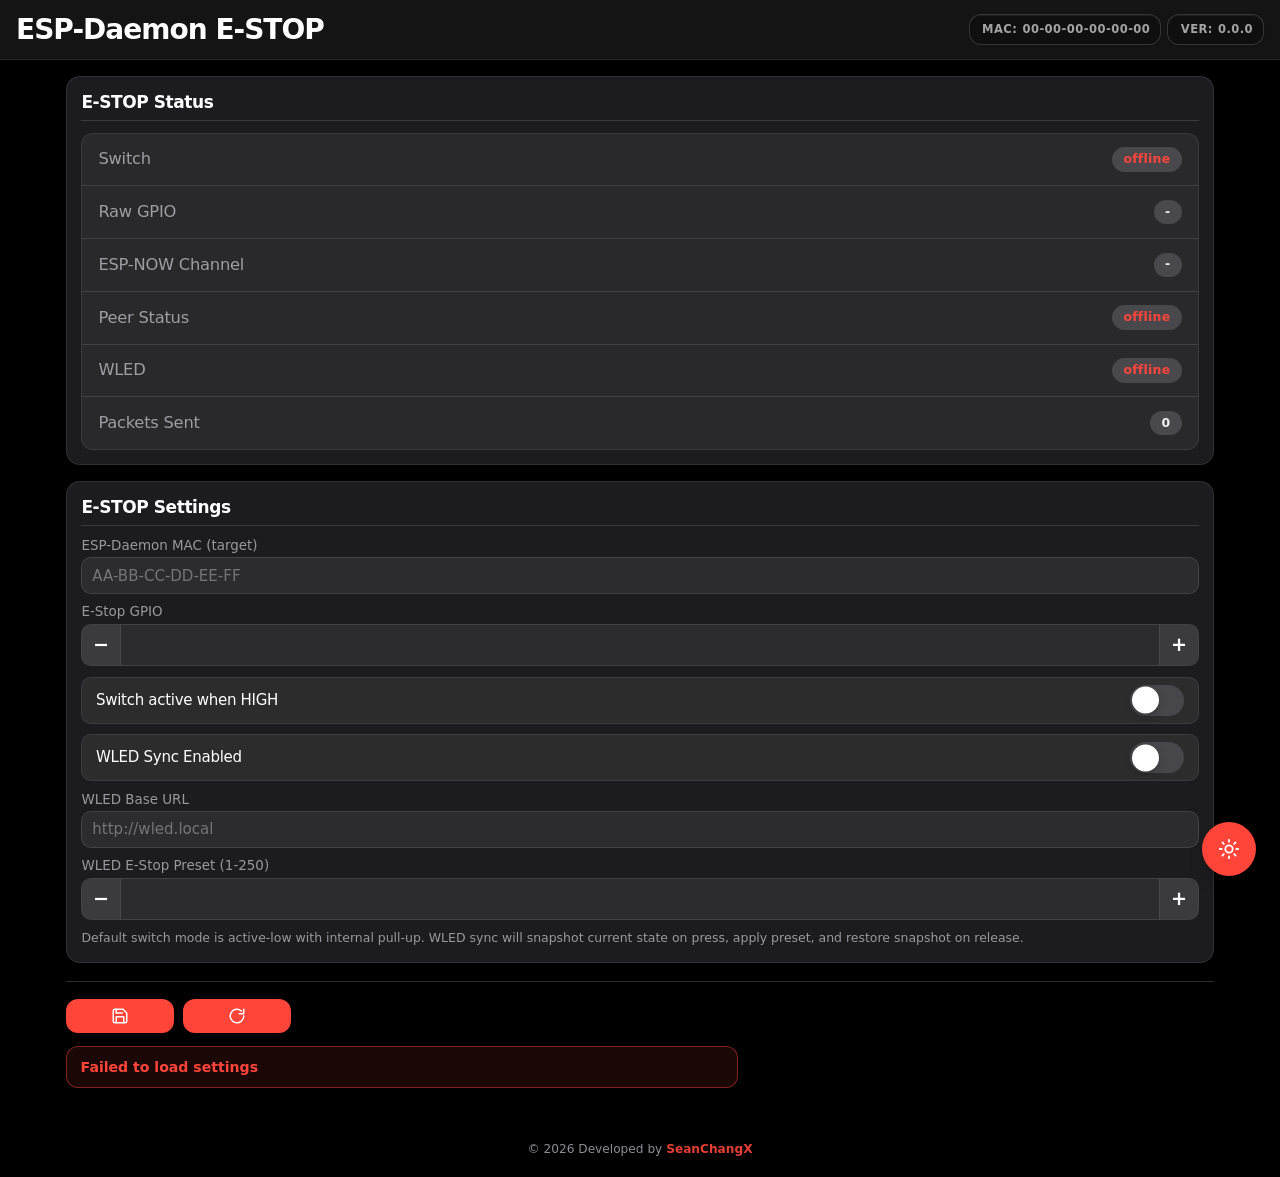
==== esp_firmware/data/estop.html @ caea2356 "Implement WLED synchronization features for E-Stop functionality" ====
<!DOCTYPE html>
<html class="dark-mode" lang="zh-Hant">
  <head>
    <meta charset="UTF-8">
    <meta name="viewport" content="width=device-width, initial-scale=1, viewport-fit=cover">
    <title>ESP-Daemon E-STOP</title>
    <link rel="icon" type="image/png" href="favicon.png">
    <link rel="stylesheet" type="text/css" href="style.css">
  </head>
  <body>
    <div class="topnav">
      <h1>ESP-Daemon E-STOP</h1>
      <div class="topnav-meta" aria-label="Device">
        <div class="topnav-meta__chip">
          <span class="topnav-meta__label">MAC:</span>
          <span id="deviceMac" class="topnav-meta__value">00-00-00-00-00-00</span>
        </div>
        <div class="topnav-meta__chip">
          <span class="topnav-meta__label">VER:</span>
          <span id="deviceVersion" class="topnav-meta__value">0.0.0</span>
        </div>
      </div>
    </div>

    <div class="settings-wrap">
      <div class="settings-grid">
        <div class="settings-col">
          <div class="settings-card">
            <h3>E-STOP Status</h3>
            <div class="status-items-container">
              <div class="status-item status-item--split">
                <span class="status-item__label">Switch</span>
                <span class="status-pill" id="switchState">unknown</span>
              </div>
              <div class="status-item status-item--split">
                <span class="status-item__label">Raw GPIO</span>
                <span class="status-pill" id="switchRaw">-</span>
              </div>
              <div class="status-item status-item--split">
                <span class="status-item__label">ESP-NOW Channel</span>
                <span class="status-pill" id="espNowChannelRuntime">-</span>
              </div>
              <div class="status-item status-item--split">
                <span class="status-item__label">Peer Status</span>
                <span class="status-pill" id="peerStatus">not configured</span>
              </div>
              <div class="status-item status-item--split">
                <span class="status-item__label">WLED</span>
                <span class="status-pill" id="wledStatus">disabled</span>
              </div>
              <div class="status-item status-item--split">
                <span class="status-item__label">Packets Sent</span>
                <span class="status-pill" id="packetCount">0</span>
              </div>
            </div>
          </div>

          <div class="settings-card">
            <h3>E-STOP Settings</h3>
            <div class="field">
              <label for="estopTargetMac">ESP-Daemon MAC (target)</label>
              <input id="estopTargetMac" type="text" inputmode="text" autocomplete="off" placeholder="AA-BB-CC-DD-EE-FF" maxlength="17" spellcheck="false">
            </div>
            <div class="field">
              <label for="estopSwitchPin">E-Stop GPIO</label>
              <input id="estopSwitchPin" type="number" min="0" max="48">
            </div>
            <div class="settings-toggle-stack settings-toggle-stack--compact">
              <div class="settings-switch-row">
                <label class="settings-switch-label" for="estopSwitchActiveHigh">Switch active when HIGH</label>
                <label class="switch-control">
                  <input id="estopSwitchActiveHigh" type="checkbox">
                  <span class="switch-slider"></span>
                </label>
              </div>
              <div class="settings-switch-row">
                <label class="settings-switch-label" for="estopWledEnabled">WLED Sync Enabled</label>
                <label class="switch-control">
                  <input id="estopWledEnabled" type="checkbox">
                  <span class="switch-slider"></span>
                </label>
              </div>
            </div>
            <div class="field">
              <label for="estopWledBaseUrl">WLED Base URL</label>
              <input id="estopWledBaseUrl" type="text" autocomplete="off" placeholder="http://wled.local" maxlength="192" spellcheck="false">
            </div>
            <div class="field">
              <label for="estopWledPreset">WLED E-Stop Preset (1-250)</label>
              <input id="estopWledPreset" type="number" min="1" max="250">
            </div>
            <div class="hint">Default switch mode is active-low with internal pull-up. WLED sync will snapshot current state on press, apply preset, and restore snapshot on release.</div>
          </div>
        </div>
      </div>

      <div class="actions">
        <div class="actions__buttons" role="toolbar" aria-label="E-stop actions">
          <button type="button" class="btn actions__btn actions__btn--narrow" id="saveBtn" title="Save settings" aria-label="Save settings">
            <span class="btn-action-icon" aria-hidden="true">
              <svg viewBox="0 0 24 24" width="18" height="18" fill="none" stroke="currentColor" stroke-width="2" stroke-linecap="round" stroke-linejoin="round">
                <path d="M19 21H5a2 2 0 0 1-2-2V5a2 2 0 0 1 2-2h11l5 5v11a2 2 0 0 1-2 2z"></path>
                <path d="M17 21V13H7v8"></path>
                <path d="M7 3v5h8"></path>
              </svg>
            </span>
          </button>
          <button type="button" class="btn actions__btn actions__btn--narrow" id="reloadBtn" title="Reload status and settings" aria-label="Reload status and settings">
            <span class="btn-action-icon" aria-hidden="true">
              <svg viewBox="0 0 24 24" width="18" height="18" fill="none" stroke="currentColor" stroke-width="2" stroke-linecap="round" stroke-linejoin="round">
                <path d="M21 12a9 9 0 1 1-3-6.7"></path>
                <path d="M21 3v6h-6"></path>
              </svg>
            </span>
          </button>
        </div>
        <div id="saveStatus" class="actions__status" role="status" aria-live="polite"></div>
      </div>
    </div>

    <div class="footer">
      © 2026 Developed by <a href="https://github.com/SeanChangX" target="_blank">SeanChangX</a>
    </div>

    <div class="speed-dial" aria-label="Theme toggle">
      <button type="button" id="modeToggle" class="modern-floating-btn" aria-label="Switch to light mode">
        <div class="btn-icon">
          <span class="theme-icon theme-icon-sun" aria-hidden="true">
            <svg viewBox="0 0 24 24" width="22" height="22" stroke="currentColor" stroke-width="2" fill="none" stroke-linecap="round" stroke-linejoin="round">
              <circle cx="12" cy="12" r="4"></circle>
              <path d="M12 2v2M12 20v2M4.93 4.93l1.41 1.41M17.66 17.66l1.41 1.41M2 12h2M20 12h2M4.93 19.07l1.41-1.41M17.66 6.34l1.41-1.41"></path>
            </svg>
          </span>
          <span class="theme-icon theme-icon-moon" aria-hidden="true">
            <svg viewBox="0 0 24 24" width="22" height="22" stroke="currentColor" stroke-width="2" fill="none" stroke-linecap="round" stroke-linejoin="round">
              <path d="M21 12.79A9 9 0 1 1 11.21 3c0.25 0 0.5 0.01 0.74 0.03A7 7 0 0 0 21 12.79z"></path>
            </svg>
          </span>
        </div>
      </button>
    </div>

    <script src="estop.js"></script>
  </body>
</html>
---- esp_firmware/data/style.css ----
/* Theme variables */
:root {
  /* Approx. sticky header height for main column min-height (excludes dynamic safe area) */
  --topnav-offset: 4.35rem;
  --font-sf: -apple-system, BlinkMacSystemFont, 'SF Pro Text', 'SF Pro Display', system-ui, 'Segoe UI', sans-serif;
  --apple-separator: rgba(84, 84, 88, 0.55);
  --apple-blue: #0a84ff;
  --primary-color: #ff453a;
  --secondary-color: #212121;
  --text-color: #ffffff;
  --background-color: #000000;
  --card-background: #1c1c1e;
  --card-shadow: 0 4px 24px rgba(0, 0, 0, 0.55);
  --card-title-color: #ffffff;
  --muted-text-color: rgba(235, 235, 245, 0.6);
  --border-color: rgba(255, 255, 255, 0.09);
  --hover-overlay: rgba(255, 255, 255, 0.06);
  --status-item-bg: transparent;
  --input-background: #2c2c2e;
  /* iOS-style nav blur */
  --nav-bg: rgba(28, 28, 30, 0.72);
  --nav-border: rgba(255, 255, 255, 0.08);
  --nav-button-bg: rgba(255, 255, 255, 0.12);
  --nav-button-bg-hover: rgba(255, 255, 255, 0.18);
  --nav-button-bg-active: rgba(255, 255, 255, 0.1);
  --nav-button-text: #f5f5f5;
  --radius-control: 12px;
  /* Device info chip in top banner */
  --topnav-meta-bg: rgba(0, 0, 0, 0.22);
  --topnav-meta-border: rgba(255, 255, 255, 0.16);
  --topnav-meta-label: rgba(255, 255, 255, 0.62);
}

.light-mode .topnav h1 {
  color: #000000;
}

.light-mode {
  --primary-color: #ff3b30;
  --secondary-color: #212121;
  --text-color: #000000;
  --background-color: #f2f2f7;
  --card-background: #ffffff;
  --card-shadow: 0 2px 12px rgba(0, 0, 0, 0.08);
  --card-title-color: #000000;
  --muted-text-color: rgba(60, 60, 67, 0.6);
  --apple-separator: rgba(60, 60, 67, 0.29);
  --border-color: rgba(0, 0, 0, 0.06);
  --hover-overlay: rgba(0, 0, 0, 0.04);
  --status-item-bg: transparent;
  --input-background: #ffffff;
  --nav-bg: rgba(249, 249, 249, 0.82);
  --nav-border: rgba(0, 0, 0, 0.1);
  --nav-button-bg: rgba(0, 0, 0, 0.05);
  --nav-button-bg-hover: rgba(0, 0, 0, 0.08);
  --nav-button-bg-active: rgba(0, 0, 0, 0.04);
  --nav-button-text: #1d1d1f;
  --topnav-meta-bg: rgba(255, 255, 255, 0.65);
  --topnav-meta-border: rgba(0, 0, 0, 0.14);
  --topnav-meta-label: rgba(0, 0, 0, 0.52);
}

/* Base styles */
html {
  font-family: var(--font-sf);
  font-size: 16px;
  -webkit-font-smoothing: antialiased;
  -moz-osx-font-smoothing: grayscale;
}

*,
*::before,
*::after {
  box-sizing: border-box;
}

body {
  margin: 0;
  background-color: var(--background-color);
  color: var(--text-color);
  transition: background-color 0.25s ease, color 0.25s ease;
  min-height: 100vh;
}

h1,
h2,
h3,
p {
  margin: 0;
}

/* Focus styles for keyboard users (iOS system blue) */
button:focus-visible,
input:focus-visible,
textarea:focus-visible {
  outline: 2px solid var(--apple-blue);
  outline-offset: 2px;
}

/* Responsive typography */
@media screen and (min-width: 1600px) {
  html { font-size: 18px; }
}

@media screen and (min-width: 2000px) {
  html { font-size: 20px; }
}

@media screen and (min-width: 2560px) {
  html { font-size: 22px; }
}

/* Shared layout wrappers */
.page-shell {
  width: min(1380px, 100%);
  margin: 0 auto;
}

/* Navigation (Apple-like frosted bar) */
.topnav {
  position: sticky;
  top: 0;
  z-index: 50;
  background-color: var(--nav-bg);
  -webkit-backdrop-filter: saturate(180%) blur(20px);
  backdrop-filter: saturate(180%) blur(20px);
  display: flex;
  justify-content: space-between;
  align-items: center;
  padding: 0.8rem 1.15rem;
  padding-top: calc(0.8rem + env(safe-area-inset-top, 0px));
  padding-left: max(1rem, env(safe-area-inset-left, 0px));
  padding-right: max(1rem, env(safe-area-inset-right, 0px));
  padding-bottom: 0.8rem;
  border-bottom: 1px solid var(--nav-border);
  box-shadow: none;
  /* Material / iOS-style app bar: comfortable touch band; safe area for notched phones */
  min-height: calc(3.75rem + env(safe-area-inset-top, 0px));
}

.topnav h1 {
  font-family: var(--font-sf);
  font-size: clamp(1.25rem, 0.6rem + 3.2vw, 1.75rem);
  line-height: 1.2;
  color: #ffffff;
  letter-spacing: -0.035em;
  font-weight: 700;
  text-align: left;
  flex: 1;
  min-width: 0;
  /* Avoid ugly mid-word breaks; wide display fonts need room on narrow viewports */
  word-break: normal;
  overflow-wrap: normal;
  hyphens: manual;
}

.topnav-meta {
  flex-shrink: 0;
  margin-left: 0.65rem;
  display: flex;
  flex-direction: row;
  flex-wrap: wrap;
  align-items: stretch;
  gap: 0.38rem;
  font-size: 0.72rem;
  line-height: 1.3;
  text-align: left;
  width: fit-content;
  max-width: min(22rem, 92vw);
  min-width: 0;
  padding: 0;
  border: none;
  background: transparent;
  box-shadow: none;
}

.topnav-meta__chip {
  display: flex;
  align-items: baseline;
  justify-content: flex-start;
  gap: 0.32rem;
  flex: 0 1 auto;
  min-width: 0;
  max-width: 100%;
  white-space: nowrap;
  overflow: hidden;
  text-overflow: ellipsis;
  padding: 0.42rem 0.62rem 0.42rem 0.78rem;
  border: 1px solid var(--topnav-meta-border);
  border-radius: var(--radius-control);
  background: var(--topnav-meta-bg);
  box-shadow:
    inset 0 1px 0 rgba(255, 255, 255, 0.06),
    0 1px 2px rgba(0, 0, 0, 0.12);
}

.light-mode .topnav-meta__chip {
  box-shadow:
    inset 0 1px 0 rgba(255, 255, 255, 0.75),
    0 1px 2px rgba(0, 0, 0, 0.06);
}

.topnav-meta__label {
  font-weight: 600;
  font-size: 0.72rem;
  letter-spacing: 0.04em;
  text-transform: uppercase;
  color: var(--topnav-meta-label);
  flex: 0 0 auto;
  width: auto;
  min-width: 0;
  text-align: left;
}

.topnav-meta__value {
  font-family: inherit;
  font-weight: 600;
  font-size: 0.72rem;
  letter-spacing: 0.04em;
  color: var(--topnav-meta-label);
  flex: 0 1 auto;
  min-width: 0;
  text-align: left;
  overflow: hidden;
  text-overflow: ellipsis;
}

.topnav-actions {
  display: flex;
  align-items: center;
  gap: 0.5rem;
}

/* Toolbar-style controls (squircle, not pill) */
.mode-toggle,
.btn {
  background-color: var(--primary-color);
  color: #ffffff;
  border: none;
  border-radius: var(--radius-control);
  padding: 0.5rem 0.85rem;
  font-weight: 600;
  cursor: pointer;
  transition: background-color 0.15s ease, opacity 0.15s ease, transform 0.12s ease;
  font-size: 0.88rem;
  letter-spacing: -0.01em;
  -webkit-font-smoothing: antialiased;
}

/* Settings / form primary actions */
.btn:hover {
  filter: brightness(1.06);
}

.btn:active {
  transform: scale(0.98);
  filter: brightness(0.96);
}

/* Top bar: neutral frosted chips (Apple toolbar) */
.topnav-actions .mode-toggle {
  background-color: var(--nav-button-bg);
  color: var(--nav-button-text);
  padding: 0.38rem 0.72rem;
  font-size: 0.78rem;
  font-weight: 600;
  letter-spacing: 0.02em;
}

.topnav-actions .mode-toggle:hover {
  background-color: var(--nav-button-bg-hover);
}

.topnav-actions .mode-toggle:active {
  background-color: var(--nav-button-bg-active);
  transform: scale(0.97);
}

.mode-toggle.ghost {
  background-color: var(--nav-button-bg);
  border: none;
  color: var(--nav-button-text);
}

.mode-toggle.ghost:hover {
  background-color: var(--nav-button-bg-hover);
}

.mode-toggle.ghost:active {
  background-color: var(--nav-button-bg-active);
}

.icon-toggle {
  width: 2rem;
  height: 2rem;
  border-radius: var(--radius-control);
  padding: 0;
  display: inline-flex;
  align-items: center;
  justify-content: center;
}

.theme-icon {
  display: inline-flex;
  align-items: center;
  justify-content: center;
  color: var(--nav-button-text);
}

.modern-floating-btn .theme-icon {
  color: #ffffff;
}

.theme-icon-moon {
  display: none;
}

.light-mode .theme-icon-sun {
  display: none;
}

.light-mode .theme-icon-moon {
  display: inline-flex;
}

/* Main dashboard container */
.content {
  padding: 1rem 1rem 5.5rem;
  margin: 0 auto;
  display: block;
  min-height: calc(100vh - var(--topnav-offset));
  min-height: calc(100dvh - var(--topnav-offset));
}

/* Same width rhythm as settings page */
.dashboard-wrap {
  width: min(1180px, 100%);
  margin: 0 auto;
}

/* Two columns of vertical stacks: avoids row holes when one column is much taller (e.g. Emergency vs Battery). */
.dashboard-grid {
  display: grid;
  grid-template-columns: repeat(auto-fit, minmax(290px, 1fr));
  gap: 1rem;
  width: 100%;
  align-items: start;
}

.dashboard-col {
  display: flex;
  flex-direction: column;
  gap: 1rem;
  min-width: 0;
}

.dashboard-col > .card {
  padding: 0.9rem;
  text-align: left;
}

.card,
.settings-card {
  background-color: var(--card-background);
  box-shadow: var(--card-shadow);
  border-radius: 14px;
  border: 1px solid var(--border-color);
}

.card {
  padding: 1rem 1.1rem;
  transition: transform 0.2s cubic-bezier(0.4, 0, 0.2, 1), box-shadow 0.2s ease;
  display: flex;
  flex-direction: column;
  width: 100%;
  min-height: 0;
}

.card:hover,
.settings-card:hover {
  transform: translateY(-1px);
}

/* Card components — large title + hairline separator (Settings-style) */
.card-title,
.settings-card h3 {
  font-family: var(--font-sf);
  font-size: 1.0625rem;
  font-weight: 600;
  letter-spacing: -0.025em;
  color: var(--card-title-color);
  border-bottom: 1px solid var(--apple-separator);
  padding-bottom: 0.5rem;
  margin-bottom: 0.75rem;
  text-align: left;
}

.chart-container {
  padding: 0.2rem 0.15rem 0.15rem;
  width: 100%;
  position: relative;
  flex: 0 0 auto;
  box-sizing: border-box;
  /* Explicit height for setSize; do not clip SVG (overflow:hidden was cutting title/plot) */
  height: 260px;
  min-height: 260px;
  max-height: 260px;
  overflow: visible;
}

/* Rolling 15 min voltage telemetry (canvas, no external chart library) */
.battery-telemetry {
  display: flex;
  flex-direction: column;
  gap: 0.45rem;
  min-height: 0;
  width: 100%;
}

.telemetry-toolbar {
  display: flex;
  align-items: center;
  justify-content: space-between;
  gap: 0.65rem;
  flex-wrap: wrap;
  padding: 0 0.1rem;
}

.telemetry-toolbar__meta {
  display: flex;
  flex-direction: column;
  gap: 0.15rem;
  min-width: 0;
}

.telemetry-toprow {
  display: flex;
  align-items: center;
  justify-content: space-between;
  gap: 0.75rem;
  min-width: 0;
}

.telemetry-toprow .telemetry-live {
  flex: 0 0 auto;
}

.telemetry-live {
  font-family: var(--font-mono, ui-monospace, monospace);
  font-size: 1.05rem;
  font-weight: 600;
  letter-spacing: 0.04em;
  color: var(--primary-color);
  text-shadow: 0 0 14px rgba(255, 69, 58, 0.42);
}

.light-mode .telemetry-live {
  color: var(--primary-color);
  text-shadow: none;
}

.telemetry-estimate {
  font-size: 0.78rem;
  font-weight: 500;
  letter-spacing: 0.02em;
  color: rgba(255, 160, 150, 0.85);
}

.light-mode .telemetry-estimate {
  color: rgba(150, 30, 30, 0.85);
}

.telemetry-battery-summary {
  display: flex;
  align-items: center;
  gap: 0.55rem;
  min-width: 0;
  flex: 1 1 auto;
  justify-content: flex-end;
  white-space: nowrap;
}

.battery-icon {
  flex: 0 0 auto;
  width: 28px;
  height: 16px;
  border: 2px solid rgba(255, 69, 58, 0.85);
  border-radius: 4px;
  position: relative;
  box-sizing: border-box;
  overflow: visible; /* keep battery terminal visible */
  transform: translateZ(0);
  backface-visibility: hidden;
}

.battery-icon::after {
  /* Battery terminal */
  content: '';
  position: absolute;
  right: -5px;
  top: 50%;
  transform: translateY(-50%);
  width: 3px;
  height: 8px;
  background: rgba(255, 69, 58, 0.85);
  /* Terminal: left side square, right side rounded */
  border-radius: 0 2px 2px 0;
}

.battery-icon__fill {
  position: absolute;
  left: 3px;
  top: 2px;
  bottom: 2px;
  right: 3px;
  width: auto;
  background: rgba(255, 69, 58, 0.85);
  border-radius: 2px;
  transform: scaleX(0);
  transform-origin: left center;
  will-change: transform;
  transition: transform 0.25s ease;
}

.light-mode .battery-icon {
  border-color: rgba(255, 59, 48, 0.85);
}

.light-mode .battery-icon::after {
  background: rgba(255, 59, 48, 0.85);
}

.light-mode .battery-icon__fill {
  background: rgba(255, 59, 48, 0.85);
}

.telemetry-log-meta {
  font-size: 0.72rem;
  font-weight: 500;
  color: var(--muted-text-color);
  letter-spacing: 0.02em;
}

.telemetry-toolbar__actions {
  display: flex;
  gap: 0.35rem;
  flex-shrink: 0;
}

.telemetry-btn {
  font-family: var(--font-sf);
  font-size: 0.72rem;
  font-weight: 600;
  letter-spacing: 0.06em;
  text-transform: uppercase;
  padding: 0.35rem 0.65rem;
  border-radius: 8px;
  border: 1px solid rgba(255, 69, 58, 0.45);
  background: rgba(255, 69, 58, 0.12);
  color: #ffc8c4;
  cursor: pointer;
  transition: background 0.15s ease, border-color 0.15s ease;
}

.telemetry-btn:hover {
  background: rgba(255, 69, 58, 0.22);
  border-color: rgba(255, 99, 90, 0.65);
  color: #ffe8e6;
}

.light-mode .telemetry-btn {
  border-color: rgba(255, 59, 48, 0.4);
  background: rgba(255, 59, 48, 0.08);
  color: #c62828;
}

.light-mode .telemetry-btn:hover {
  background: rgba(255, 59, 48, 0.14);
  border-color: rgba(255, 59, 48, 0.55);
  color: #b71c1c;
}

.telemetry-chart-shell {
  position: relative;
  width: 100%;
  padding: 0;
  height: 220px;
  min-height: 220px;
  max-height: 220px;
  border-radius: 10px;
  overflow: hidden;
  border: 1px solid rgba(255, 69, 58, 0.22);
  background: linear-gradient(180deg, #140808 0%, #000000 100%);
  box-shadow:
    inset 0 0 0 1px rgba(255, 69, 58, 0.06),
    inset 0 -20px 40px rgba(255, 40, 40, 0.04),
    0 0 24px rgba(0, 0, 0, 0.5);
}

.light-mode .telemetry-chart-shell {
  border-color: rgba(255, 59, 48, 0.2);
  background: linear-gradient(180deg, #fff8f8 0%, #f5f0f0 100%);
  box-shadow: inset 0 0 0 1px rgba(255, 59, 48, 0.06);
}

.telemetry-chart-shell canvas {
  display: block;
  width: 100%;
  height: 100%;
}

.card--battery {
  min-height: 0;
}

/* Status items — iOS grouped inset list */
.status-items-container {
  display: flex;
  flex-direction: column;
  gap: 0;
  padding: 0;
  overflow: hidden;
  flex-grow: 0;
  min-height: 0;
  max-height: min(52vh, 28rem);
  background: rgba(255, 255, 255, 0.06);
  border-radius: 12px;
  border: 1px solid rgba(255, 255, 255, 0.08);
}

.light-mode .status-items-container {
  background: rgba(0, 0, 0, 0.03);
  border: 1px solid rgba(0, 0, 0, 0.06);
}

.status-item {
  padding: 0.85rem 1rem;
  text-align: left;
  font-family: var(--font-sf);
  font-size: 1.02rem;
  font-weight: 400;
  letter-spacing: -0.015em;
  color: var(--text-color);
  background-color: transparent;
  border: none;
  border-radius: 0;
  border-bottom: 1px solid var(--apple-separator);
  word-wrap: break-word;
  line-height: 1.35;
}

.status-item:last-child {
  border-bottom: none;
}

/* Label + value pill (no "Label: value" colon line) */
.status-item--split {
  display: flex;
  align-items: center;
  justify-content: space-between;
  gap: 0.75rem;
}

.status-item__label {
  flex-shrink: 0;
  font-weight: 500;
  color: var(--muted-text-color);
}

.status-pill {
  display: inline-flex;
  align-items: center;
  justify-content: center;
  max-width: 62%;
  padding: 0.3rem 0.7rem;
  border-radius: 999px;
  font-size: 0.78rem;
  font-weight: 600;
  letter-spacing: 0.02em;
  line-height: 1.2;
  white-space: nowrap;
  overflow: hidden;
  text-overflow: ellipsis;
  background-color: rgba(120, 120, 128, 0.4);
  color: rgba(255, 255, 255, 0.92);
}

.light-mode .status-pill {
  background-color: rgba(120, 120, 128, 0.18);
  color: rgba(0, 0, 0, 0.78);
}

/* Oversized emergency stop: all rails off + lock individual toggles */
.emergency-mega {
  margin-bottom: 1rem;
}

.emergency-mega__btn {
  display: block;
  width: 100%;
  min-height: 3.85rem;
  padding: 0.9rem 1.1rem;
  border: none;
  border-radius: 12px;
  font-family: -apple-system, BlinkMacSystemFont, 'SF Pro Text', 'Segoe UI', system-ui, sans-serif;
  font-size: 1.06rem;
  font-weight: 700;
  letter-spacing: 0.06em;
  text-transform: uppercase;
  color: #ffffff;
  background-color: var(--primary-color);
  box-shadow: 0 4px 16px rgba(229, 57, 53, 0.42);
  cursor: pointer;
  transition: transform 0.12s ease, box-shadow 0.2s ease, opacity 0.2s ease;
  -webkit-tap-highlight-color: transparent;
}

.emergency-mega__btn:hover:not(:disabled) {
  transform: scale(1.008);
  box-shadow: 0 6px 20px rgba(229, 57, 53, 0.48);
}

.emergency-mega__btn:active:not(:disabled) {
  transform: scale(0.99);
}

.emergency-mega__btn:disabled {
  opacity: 0.5;
  cursor: not-allowed;
  box-shadow: none;
  transform: none;
}

.emergency-mega__hint {
  margin: 0.55rem 0 0;
  font-size: 0.84rem;
  line-height: 1.4;
  color: var(--muted-text-color);
}

.light-mode .emergency-mega__btn {
  box-shadow: 0 4px 14px rgba(211, 47, 47, 0.35);
}

.light-mode .emergency-mega__btn:hover:not(:disabled) {
  box-shadow: 0 6px 18px rgba(211, 47, 47, 0.4);
}

/* Emergency controls — Apple / iOS style grouped rows + system switch */
.power-switch-list {
  display: flex;
  flex-direction: column;
  gap: 0.5rem;
}

.power-switch-row {
  display: flex;
  align-items: center;
  justify-content: space-between;
  gap: 1rem;
  min-height: 3.25rem;
  padding: 0.65rem 1rem;
  border-radius: 10px;
  background: rgba(255, 255, 255, 0.08);
  border: none;
  box-shadow: none;
  transition: background 0.2s ease;
  cursor: pointer;
}

.power-switch-row:hover {
  background: rgba(255, 255, 255, 0.11);
}

.power-switch-row--disabled {
  cursor: not-allowed;
  opacity: 0.7;
}

.power-switch-label {
  flex: 1;
  text-align: left;
  font-family: -apple-system, BlinkMacSystemFont, 'SF Pro Text', 'Segoe UI', system-ui, sans-serif;
  font-size: 1.02rem;
  line-height: 1.3;
  font-weight: 400;
  color: var(--text-color);
  letter-spacing: -0.02em;
}

/* ~51×31 pt proportions; SF switch green #34C759 / dark #30D158 */
.switch-control {
  position: relative;
  display: inline-block;
  flex-shrink: 0;
  width: 3.375rem;
  height: 1.9375rem;
}

.switch-control input {
  opacity: 0;
  width: 0;
  height: 0;
}

.switch-slider {
  position: absolute;
  cursor: pointer;
  inset: 0;
  border-radius: 999px;
  background-color: rgba(120, 120, 128, 0.36);
  border: none;
  box-shadow: none;
  transition: background-color 0.22s cubic-bezier(0.4, 0, 0.2, 1);
}

.switch-slider::before {
  content: "";
  position: absolute;
  top: 50%;
  left: 0.125rem;
  width: 1.6875rem;
  height: 1.6875rem;
  background-color: #ffffff;
  border-radius: 50%;
  border: none;
  box-shadow:
    0 3px 8px rgba(0, 0, 0, 0.15),
    0 3px 1px rgba(0, 0, 0, 0.06);
  transform: translate(0, -50%);
  transition: transform 0.22s cubic-bezier(0.4, 0, 0.2, 1);
}

.switch-control input:checked + .switch-slider {
  background-color: #30d158;
}

.switch-control input:checked + .switch-slider::before {
  transform: translate(1.4375rem, -50%);
}

.switch-control input:focus-visible + .switch-slider {
  outline: 2px solid #0a84ff;
  outline-offset: 3px;
}

.switch-control input:disabled + .switch-slider {
  opacity: 0.45;
  cursor: not-allowed;
}

.light-mode .power-switch-row {
  background: #ffffff;
  box-shadow: 0 1px 2px rgba(0, 0, 0, 0.06);
}

.light-mode .power-switch-row:hover {
  background: #fafafa;
}

.light-mode .power-switch-row--disabled:hover {
  background: #ffffff;
}

.light-mode .switch-slider {
  background-color: rgba(120, 120, 128, 0.16);
}

.light-mode .switch-control input:checked + .switch-slider {
  background-color: #34c759;
}

/* Power status colors — system green / red */
.power-on {
  color: #30d158;
  font-weight: 600;
}

.power-off {
  color: #ff453a;
  font-weight: 600;
}

.light-mode .power-on {
  color: #34c759;
}

.light-mode .power-off {
  color: #ff3b30;
}

/* Settings page */
.settings-wrap {
  width: min(1180px, 100%);
  margin: 1rem auto 0;
  padding: 0 1rem 5.5rem;
}

.settings-grid {
  display: grid;
  grid-template-columns: repeat(auto-fit, minmax(290px, 1fr));
  gap: 1rem;
  align-items: start;
}

/* Two vertical stacks so short cards (e.g. LED) sit flush under the previous card instead of leaving a row hole beside a tall neighbor. */
.settings-col {
  display: flex;
  flex-direction: column;
  gap: 1rem;
  min-width: 0;
}

.mac-whitelist-add__row {
  display: flex;
  flex-wrap: wrap;
  gap: 0.5rem;
  align-items: stretch;
}

.mac-whitelist-add__row input {
  flex: 1 1 12rem;
  min-width: 0;
  text-transform: uppercase;
}

.mac-whitelist-add__row .btn {
  flex: 0 0 auto;
  align-self: stretch;
}

.mac-whitelist-err {
  min-height: 1.05rem;
  margin-top: 0.35rem;
  font-size: 0.82rem;
  font-weight: 600;
  color: #ff453a;
}

.light-mode .mac-whitelist-err {
  color: #ff3b30;
}

.mac-whitelist-list {
  list-style: none;
  margin: 0.65rem 0 0;
  padding: 0;
}

.mac-whitelist-list li {
  display: flex;
  align-items: center;
  justify-content: space-between;
  gap: 0.75rem;
  padding: 0.5rem 0.65rem;
  margin-bottom: 0.4rem;
  border-radius: 10px;
  border: 1px solid var(--apple-separator);
  background: rgba(255, 255, 255, 0.06);
  font-size: 0.88rem;
}

.light-mode .mac-whitelist-list li {
  background: rgba(0, 0, 0, 0.03);
}

.mac-whitelist-list__addr {
  font-family: ui-monospace, 'SF Mono', Menlo, Consolas, monospace;
  letter-spacing: 0.02em;
  color: var(--text-color);
  word-break: break-all;
  text-transform: uppercase;
}

.mac-whitelist-remove {
  flex-shrink: 0;
  padding: 0.32rem 0.6rem !important;
  font-size: 0.78rem !important;
  background-color: var(--nav-button-bg) !important;
  color: var(--nav-button-text) !important;
}

.mac-whitelist-remove:hover {
  filter: brightness(1.08);
}

.settings-card {
  padding: 0.9rem;
  text-align: left;
  transition: transform 0.22s ease;
}

.field {
  display: flex;
  flex-direction: column;
  gap: 0.28rem;
  margin-bottom: 0.65rem;
}

.field label {
  font-size: 0.84rem;
  color: var(--muted-text-color);
}

.field input,
.field textarea {
  border-radius: 10px;
  border: 1px solid var(--apple-separator);
  background: var(--input-background);
  color: var(--text-color);
  padding: 0.52rem 0.62rem;
  font-size: 0.94rem;
  font-family: var(--font-sf);
}

.field textarea {
  resize: vertical;
}

.field input[readonly] {
  opacity: 0.85;
}

/* Hide native number spinners on readonly numeric fields */
.settings-card .field input[type="number"][readonly]::-webkit-inner-spin-button,
.settings-card .field input[type="number"][readonly]::-webkit-outer-spin-button {
  -webkit-appearance: none;
  margin: 0;
}

.settings-card .field input[type="number"][readonly] {
  -moz-appearance: textfield;
  appearance: textfield;
}

/* Settings: modern numeric stepper (replaces default browser arrows) */
.num-stepper {
  display: flex;
  align-items: stretch;
  flex-direction: row;
  border-radius: 10px;
  border: 1px solid var(--apple-separator);
  background: var(--input-background);
  overflow: hidden;
  min-height: 2.65rem;
}

/* Single neutral focus ring on the wrapper (avoids blue input outline stacking). */
.num-stepper:focus-within {
  border-color: rgba(255, 255, 255, 0.28);
  box-shadow: 0 0 0 2px rgba(255, 255, 255, 0.12);
}

.light-mode .num-stepper:focus-within {
  border-color: rgba(0, 0, 0, 0.22);
  box-shadow: 0 0 0 2px rgba(0, 0, 0, 0.08);
}

.num-stepper__btn {
  flex: 0 0 2.4rem;
  display: flex;
  align-items: center;
  justify-content: center;
  border: none;
  background: rgba(255, 255, 255, 0.07);
  color: var(--text-color);
  font-size: 1.2rem;
  font-weight: 600;
  line-height: 1;
  cursor: pointer;
  font-family: var(--font-sf);
  transition: background 0.15s ease, color 0.15s ease;
  -webkit-tap-highlight-color: transparent;
  user-select: none;
}

.num-stepper__btn:hover {
  background: rgba(255, 255, 255, 0.12);
}

.num-stepper__btn:active {
  background: rgba(255, 255, 255, 0.18);
}

.light-mode .num-stepper__btn {
  background: rgba(0, 0, 0, 0.05);
}

.light-mode .num-stepper__btn:hover {
  background: rgba(0, 0, 0, 0.09);
}

.light-mode .num-stepper__btn:active {
  background: rgba(0, 0, 0, 0.14);
}

.num-stepper__btn--dec {
  border-right: 1px solid var(--apple-separator);
}

.num-stepper__btn--inc {
  border-left: 1px solid var(--apple-separator);
}

.num-stepper input[type="number"] {
  flex: 1 1 auto;
  min-width: 0;
  border: none !important;
  border-radius: 0 !important;
  background: transparent !important;
  padding: 0.52rem 0.55rem !important;
  text-align: left;
  font-variant-numeric: tabular-nums;
  -moz-appearance: textfield;
  appearance: textfield;
}

.num-stepper input[type="number"]::-webkit-inner-spin-button,
.num-stepper input[type="number"]::-webkit-outer-spin-button {
  -webkit-appearance: none;
  margin: 0;
}

.num-stepper input[type="number"]:focus,
.num-stepper input[type="number"]:focus-visible {
  outline: none;
}

.num-stepper__btn:focus,
.num-stepper__btn:focus-visible {
  outline: none;
}

/* Settings: iOS-style toggle rows (reuses .switch-control / .switch-slider) */
.settings-toggle-stack {
  display: flex;
  flex-direction: column;
  gap: 0.45rem;
  margin: 0.15rem 0 0.7rem;
}

.settings-card .field + .settings-toggle-stack {
  margin-top: 1.6rem;
}

.settings-card .hint + .settings-toggle-stack {
  margin-top: 0.95rem;
}

/* E-stop page uses a tighter spacing rhythm around toggle rows. */
.settings-toggle-stack--compact {
  margin: 0 0 0.65rem;
  gap: 0.62rem;
}

.settings-card .field + .settings-toggle-stack--compact {
  margin-top: 0;
}

/* Full-screen PIN gate before settings content */
.settings-pin-gate {
  position: fixed;
  inset: 0;
  z-index: 900;
  display: flex;
  align-items: center;
  justify-content: center;
  padding: 1.25rem;
  padding-bottom: max(1.25rem, env(safe-area-inset-bottom, 0px));
  background: rgba(0, 0, 0, 0.55);
  backdrop-filter: blur(12px);
  -webkit-backdrop-filter: blur(12px);
}

/* `hidden` must win over `display:flex` above (otherwise JS .hidden = true does nothing). */
.settings-pin-gate[hidden] {
  display: none !important;
  pointer-events: none;
  visibility: hidden;
}

.light-mode .settings-pin-gate {
  background: rgba(0, 0, 0, 0.32);
}

.settings-pin-gate__panel {
  width: min(22rem, 100%);
  background: var(--card-background);
  border: 1px solid var(--border-color);
  border-radius: 14px;
  box-shadow: var(--card-shadow);
  padding: 1.25rem 1.35rem;
}

.settings-pin-gate__title {
  font-size: 1.125rem;
  font-weight: 600;
  letter-spacing: -0.02em;
  color: var(--card-title-color);
  margin-bottom: 0.35rem;
}

.settings-pin-gate__hint {
  font-size: 0.84rem;
  color: var(--muted-text-color);
  line-height: 1.35;
  margin-bottom: 1rem;
}

.settings-pin-gate__preview-note {
  font-size: 0.8rem;
  color: var(--muted-text-color);
  line-height: 1.4;
  margin: -0.35rem 0 0.85rem;
  padding: 0.5rem 0.6rem;
  border-radius: 8px;
  background: rgba(10, 132, 255, 0.12);
  border: 1px solid rgba(10, 132, 255, 0.28);
}

.light-mode .settings-pin-gate__preview-note {
  background: rgba(10, 132, 255, 0.08);
  border-color: rgba(10, 132, 255, 0.22);
}

.settings-pin-gate__field {
  margin-bottom: 0.75rem;
}

.settings-pin-gate__btn {
  width: 100%;
  margin-top: 0.25rem;
}

.settings-pin-gate__err {
  margin-top: 0.5rem;
  margin-bottom: 0;
  font-size: 0.88rem;
  font-weight: 600;
  line-height: 1.35;
}

/* No reserved strip under Unlock when there is no error text */
.settings-pin-gate__err:empty {
  display: none;
}

.settings-switch-row {
  display: flex;
  align-items: center;
  justify-content: space-between;
  gap: 0.75rem;
  min-height: 2.75rem;
  padding: 0.45rem 0.85rem;
  border-radius: 10px;
  background: rgba(255, 255, 255, 0.07);
  border: 1px solid rgba(255, 255, 255, 0.08);
  transition: background 0.2s ease;
}

.settings-switch-row:hover {
  background: rgba(255, 255, 255, 0.1);
}

.settings-switch-label {
  flex: 1;
  min-width: 0;
  text-align: left;
  font-size: 0.94rem;
  font-weight: 400;
  line-height: 1.3;
  color: var(--text-color);
  letter-spacing: -0.02em;
  cursor: pointer;
}

.light-mode .settings-switch-row {
  background: #ffffff;
  border: 1px solid rgba(0, 0, 0, 0.08);
  box-shadow: 0 1px 2px rgba(0, 0, 0, 0.05);
}

.light-mode .settings-switch-row:hover {
  background: #fafafa;
}

.hint {
  font-size: 0.78rem;
  color: var(--muted-text-color);
  line-height: 1.35;
  margin-top: 0.2rem;
}

.actions {
  display: flex;
  flex-direction: column;
  gap: 0.85rem;
  align-items: stretch;
  margin-top: 1.15rem;
  padding-top: 1.05rem;
  border-top: 1px solid var(--apple-separator);
  max-width: min(1180px, 100%);
}

.actions__buttons {
  display: flex;
  flex-wrap: wrap;
  gap: 0.5rem 0.55rem;
  align-items: center;
}

.actions__btn {
  min-width: 9.5rem;
  padding-left: 1rem;
  padding-right: 1rem;
  display: inline-flex;
  align-items: center;
  justify-content: center;
  gap: 0.6rem;
}

.actions__btn--narrow {
  min-width: 6.75rem;
}

.btn-action-icon {
  display: inline-flex;
  align-items: center;
  justify-content: center;
  flex: 0 0 auto;
}

.btn-action-icon svg {
  width: 18px;
  height: 18px;
}

.actions__status {
  font-size: 0.88rem;
  font-weight: 600;
  line-height: 1.45;
  min-height: 1.2rem;
  max-width: 42rem;
  margin: 0;
}

.actions__status:empty {
  display: none;
}

.actions__status.preview-hint {
  color: var(--muted-text-color);
  font-weight: 500;
}

.actions__status.ok,
.actions__status.err {
  display: inline-flex;
  align-items: center;
  gap: 0.55rem;
  border-radius: 12px;
  padding: 0.6rem 0.85rem;
  border: 1px solid rgba(0, 0, 0, 0.12);
  background: rgba(255, 255, 255, 0.06);
}

.actions__status.ok {
  border-color: rgba(48, 209, 88, 0.45);
  background: rgba(48, 209, 88, 0.10);
  color: #30d158;
}

.actions__status.err {
  border-color: rgba(255, 69, 58, 0.45);
  background: rgba(255, 69, 58, 0.10);
  color: #ff453a;
}

.ok { color: #30d158; }
.err { color: #ff453a; }

.light-mode .ok { color: #34c759; }
.light-mode .err { color: #ff3b30; }

/* Speed dial (Material-style: one FAB opens stacked actions) */
.speed-dial {
  position: fixed;
  right: 1.5rem;
  bottom: 1.5rem;
  z-index: 1000;
}

.speed-dial__backdrop {
  position: fixed;
  inset: 0;
  z-index: 0;
  background-color: rgba(0, 0, 0, 0.34);
  opacity: 0;
  visibility: hidden;
  pointer-events: none;
  transition:
    opacity 0.22s cubic-bezier(0.4, 0, 0.2, 1),
    visibility 0.22s linear;
}

.speed-dial--open .speed-dial__backdrop {
  opacity: 1;
  visibility: visible;
  pointer-events: auto;
}

.speed-dial__panel {
  position: relative;
  z-index: 1;
  display: flex;
  flex-direction: column;
  align-items: flex-end;
  gap: 0.75rem;
}

.speed-dial__actions {
  display: flex;
  flex-direction: column;
  align-items: flex-end;
  gap: 0.75rem;
}

.speed-dial__action {
  opacity: 0;
  transform: scale(0.4) translateY(0.4rem);
  visibility: hidden;
  pointer-events: none;
  transition:
    opacity 0.2s cubic-bezier(0.4, 0, 0.2, 1),
    transform 0.2s cubic-bezier(0.4, 0, 0.2, 1),
    visibility 0.2s linear;
  transition-delay: 0s;
}

.speed-dial--open .speed-dial__action {
  opacity: 1;
  transform: scale(1) translateY(0);
  visibility: visible;
  pointer-events: auto;
}

/* Stagger: action nearest main FAB appears first (last in DOM) */
.speed-dial--open .speed-dial__actions .speed-dial__action:nth-child(1) {
  transition-delay: 0.08s;
}

.speed-dial--open .speed-dial__actions .speed-dial__action:nth-child(2) {
  transition-delay: 0.04s;
}

.speed-dial--open .speed-dial__actions .speed-dial__action:nth-child(3) {
  transition-delay: 0s;
}

.speed-dial__main {
  flex-shrink: 0;
  position: relative;
}

.speed-dial__main-icon {
  position: absolute;
  inset: 0;
  display: flex;
  align-items: center;
  justify-content: center;
  transition: opacity 0.2s ease, transform 0.2s cubic-bezier(0.4, 0, 0.2, 1);
}

.speed-dial__main-icon--close {
  opacity: 0;
  transform: rotate(-90deg) scale(0.5);
}

.speed-dial--open .speed-dial__main-icon--plus {
  opacity: 0;
  transform: rotate(90deg) scale(0.5);
}

.speed-dial--open .speed-dial__main-icon--close {
  opacity: 1;
  transform: rotate(0) scale(1);
}

button.modern-floating-btn {
  font: inherit;
  padding: 0;
  border: none;
  cursor: pointer;
}

/* Modern floating button */
.modern-floating-btn {
  position: relative;
  width: 3.4rem;
  height: 3.4rem;
  background-color: var(--primary-color);
  border-radius: 50%;
  box-shadow: 0 10px 15px rgba(0, 0, 0, 0.12), 0 4px 6px rgba(0, 0, 0, 0.06);
  display: flex;
  align-items: center;
  justify-content: center;
  cursor: pointer;
  transition: all 0.24s cubic-bezier(0.4, 0, 0.2, 1);
  overflow: hidden;
  color: #ffffff;
}

.modern-floating-btn:hover {
  transform: translateY(-3px);
  box-shadow: 0 16px 21px rgba(0, 0, 0, 0.16), 0 8px 10px rgba(0, 0, 0, 0.09);
}

.modern-floating-btn:active {
  transform: translateY(-1px);
}

.btn-icon {
  display: flex;
  align-items: center;
  justify-content: center;
  width: 100%;
  height: 100%;
  transition: all 0.24s ease;
}

.btn-loading {
  position: absolute;
  top: 0;
  left: 0;
  width: 100%;
  height: 100%;
  display: flex;
  align-items: center;
  justify-content: center;
  opacity: 0;
  transform: scale(0.5);
  transition: all 0.24s ease;
  pointer-events: none;
}

.modern-floating-btn.loading .btn-icon {
  opacity: 0;
  transform: scale(0.5);
}

.modern-floating-btn.loading .btn-loading {
  opacity: 1;
  transform: scale(1);
}

/* Footer */
.footer {
  margin: -2.1rem 0 0;
  padding: 0 0 1.3rem;
  font-size: 0.76rem;
  color: var(--muted-text-color);
  text-align: center;
  width: 100%;
}

.footer a {
  color: var(--primary-color);
  text-decoration: none;
  transition: opacity 0.18s ease;
  opacity: 0.9;
  font-weight: 600;
}

.footer a:hover {
  text-decoration: underline;
  opacity: 1;
}

/* Responsive layout */
@media (max-width: 1200px) {
  .content {
    padding: 1rem 0.8rem 5.5rem;
    min-height: calc(100vh - var(--topnav-offset));
    min-height: calc(100dvh - var(--topnav-offset));
  }

  .dashboard-wrap {
    width: 100%;
    max-width: 100%;
  }

  .chart-container {
    height: 240px !important;
    min-height: 240px;
    max-height: 240px;
  }

  .telemetry-chart-shell {
    height: 200px;
    min-height: 200px;
    max-height: 200px;
  }
}

@media (max-width: 768px) {
  :root {
    /* Title + one row of MAC / VER chips */
    --topnav-offset: 6.85rem;
  }

  .topnav {
    flex-direction: column;
    align-items: stretch;
    gap: 0.58rem;
    padding: 0.92rem 1rem 0.65rem;
    padding-top: calc(0.92rem + env(safe-area-inset-top, 0px));
    padding-left: max(0.9rem, env(safe-area-inset-left, 0px));
    padding-right: max(0.9rem, env(safe-area-inset-right, 0px));
    min-height: calc(4.55rem + env(safe-area-inset-top, 0px));
  }

  .topnav h1 {
    flex: 0 1 auto;
    width: 100%;
    text-align: center;
    font-size: clamp(1.28rem, 0.58rem + 5.4vw, 1.75rem);
    line-height: 1.16;
    letter-spacing: 0.01em;
  }

  .topnav-meta {
    width: 100%;
    max-width: 100%;
    margin-left: 0;
    align-self: stretch;
    flex-direction: row;
    flex-wrap: wrap;
    justify-content: center;
    align-items: stretch;
    text-align: left;
    font-size: 0.7rem;
    gap: 0.45rem;
  }

  .topnav-meta__chip {
    flex: 0 1 auto;
    width: fit-content;
    max-width: 100%;
    min-width: 0;
    box-sizing: border-box;
    padding: 0.4rem 0.5rem 0.4rem 0.62rem;
  }

  .topnav-meta__label,
  .topnav-meta__value {
    font-size: 0.7rem;
  }

  /* Keep section titles clearly below page title */
  .card-title,
  .settings-card h3 {
    font-size: 1.02rem;
  }

  .topnav-actions {
    gap: 0.4rem;
  }

  .mode-toggle,
  .btn {
    padding: 0.48rem 0.75rem;
    font-size: 0.82rem;
  }

  .chart-container {
    height: 220px !important;
    min-height: 220px;
    max-height: 220px;
  }

  .telemetry-chart-shell {
    height: 180px;
    min-height: 180px;
    max-height: 180px;
  }

  .card,
  .settings-card {
    padding: 0.75rem;
  }

  .status-items-container {
    max-height: min(45vh, 22rem);
  }
}

@media (max-width: 600px) {
  :root {
    --topnav-offset: 6.92rem;
  }

  .topnav {
    min-height: calc(4.65rem + env(safe-area-inset-top, 0px));
    padding-top: calc(0.88rem + env(safe-area-inset-top, 0px));
    padding-bottom: 0.6rem;
    gap: 0.52rem;
  }

  .topnav h1 {
    font-size: clamp(1.18rem, 0.5rem + 4.9vw, 1.62rem);
    line-height: 1.18;
    text-wrap: balance;
  }

  .card-title,
  .settings-card h3 {
    font-size: 0.98rem;
  }

  .speed-dial {
    right: 1rem;
    bottom: 1rem;
  }

  .modern-floating-btn {
    width: 3rem;
    height: 3rem;
  }
}

@media (max-width: 380px) {
  :root {
    --topnav-offset: 6.98rem;
  }

  .topnav {
    padding-top: calc(0.9rem + env(safe-area-inset-top, 0px));
  }

  .topnav-meta {
    gap: 0.38rem;
  }

  .topnav-meta__chip {
    padding: 0.38rem 0.42rem 0.38rem 0.52rem;
  }

  .topnav h1 {
    font-size: clamp(1.06rem, 0.42rem + 4.2vw, 1.42rem);
    letter-spacing: 0;
  }

  .card-title,
  .settings-card h3 {
    font-size: 0.92rem;
  }
}
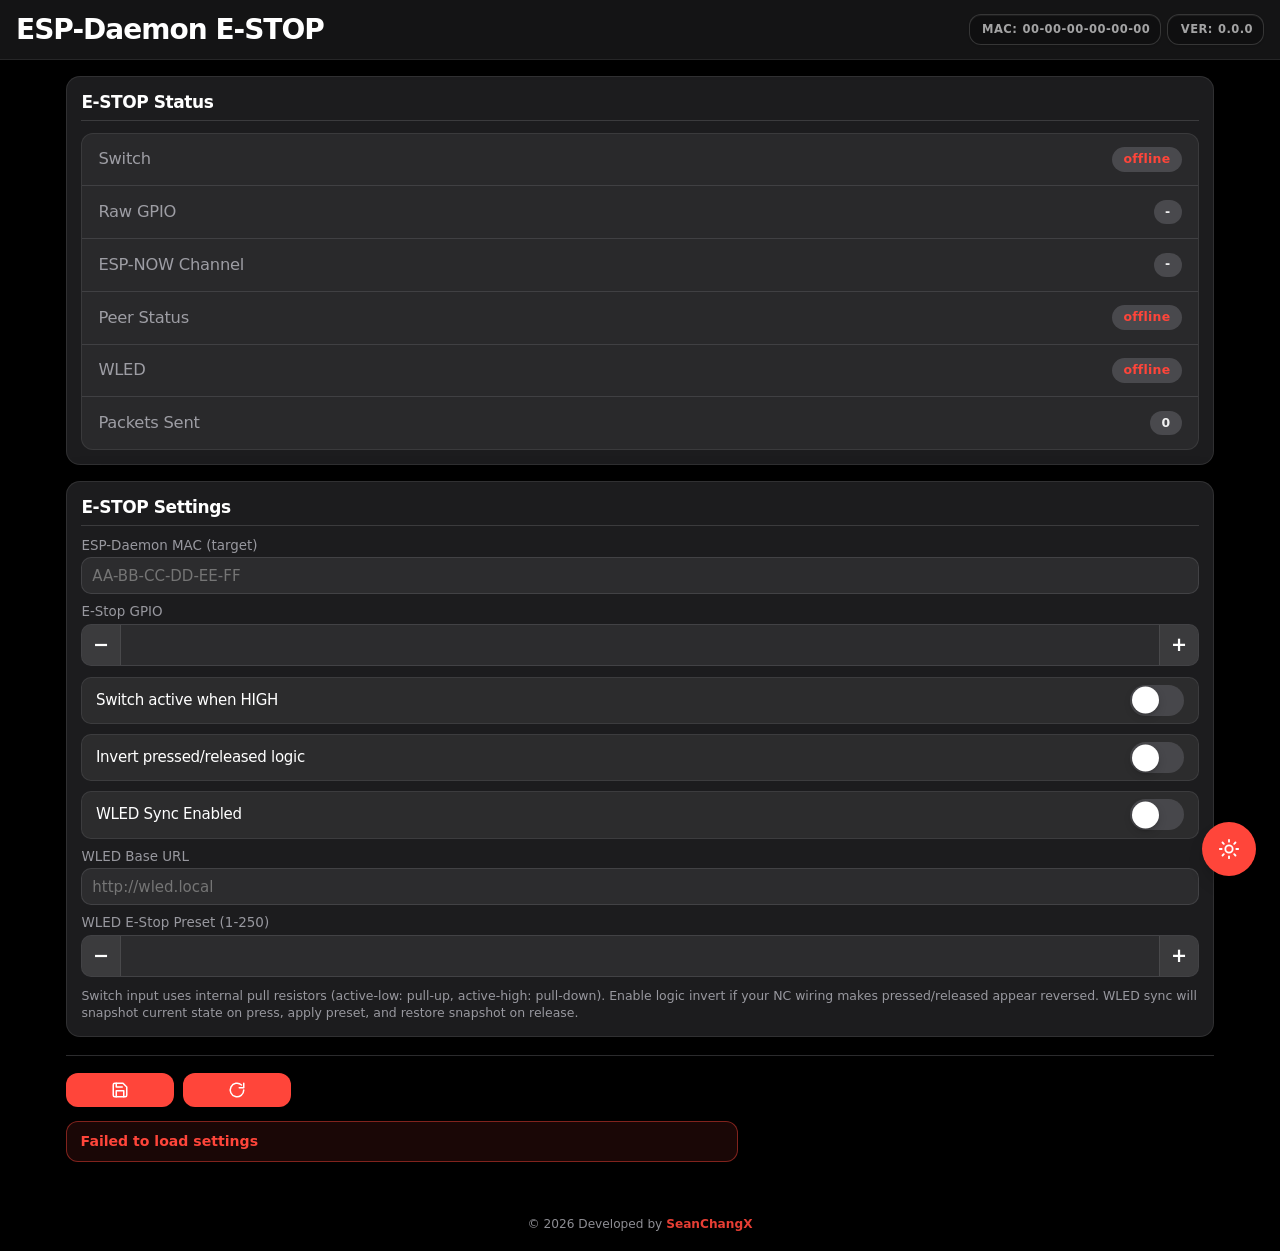
==== commit 77239944: "Add logic inversion option for E-Stop switch and update related settings" ====
--- a/esp_firmware/data/estop.html
+++ b/esp_firmware/data/estop.html
@@ -74,6 +74,13 @@
                 </label>
               </div>
               <div class="settings-switch-row">
+                <label class="settings-switch-label" for="estopSwitchLogicInverted">Invert pressed/released logic</label>
+                <label class="switch-control">
+                  <input id="estopSwitchLogicInverted" type="checkbox">
+                  <span class="switch-slider"></span>
+                </label>
+              </div>
+              <div class="settings-switch-row">
                 <label class="settings-switch-label" for="estopWledEnabled">WLED Sync Enabled</label>
                 <label class="switch-control">
                   <input id="estopWledEnabled" type="checkbox">
@@ -89,7 +96,7 @@
               <label for="estopWledPreset">WLED E-Stop Preset (1-250)</label>
               <input id="estopWledPreset" type="number" min="1" max="250">
             </div>
-            <div class="hint">Default switch mode is active-low with internal pull-up. WLED sync will snapshot current state on press, apply preset, and restore snapshot on release.</div>
+            <div class="hint">Switch input uses internal pull resistors (active-low: pull-up, active-high: pull-down). Enable logic invert if your NC wiring makes pressed/released appear reversed. WLED sync will snapshot current state on press, apply preset, and restore snapshot on release.</div>
           </div>
         </div>
       </div>
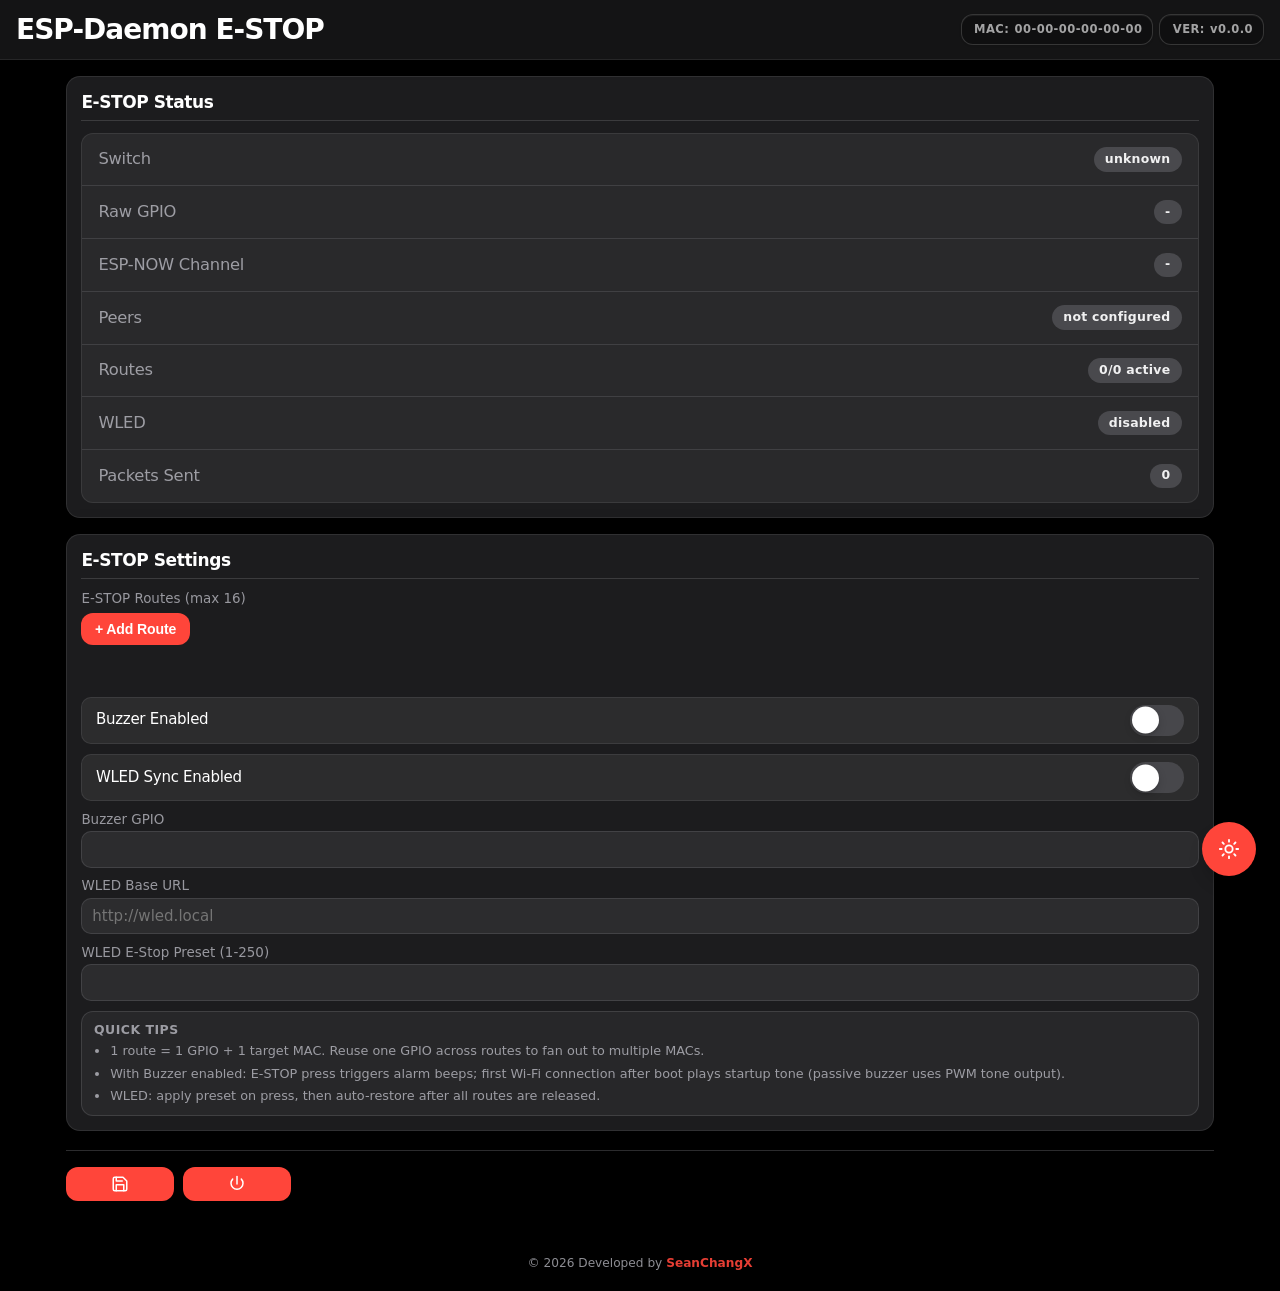
==== commit 580d1a39: "Add E-Stop buzzer functionality and route management - Introduced EStopRouteConfig structure to mana" ====
--- a/esp_firmware/data/estop.html
+++ b/esp_firmware/data/estop.html
@@ -4,8 +4,8 @@
     <meta charset="UTF-8">
     <meta name="viewport" content="width=device-width, initial-scale=1, viewport-fit=cover">
     <title>ESP-Daemon E-STOP</title>
-    <link rel="icon" type="image/png" href="favicon.png">
-    <link rel="stylesheet" type="text/css" href="style.css">
+    <link rel="icon" type="image/png" href="/favicon.png" onerror="this.onerror=null;this.href='favicon.png';">
+    <link rel="stylesheet" type="text/css" href="/style.css" onerror="this.onerror=null;this.href='style.css';">
   </head>
   <body>
     <div class="topnav">
@@ -17,7 +17,7 @@
         </div>
         <div class="topnav-meta__chip">
           <span class="topnav-meta__label">VER:</span>
-          <span id="deviceVersion" class="topnav-meta__value">0.0.0</span>
+          <span id="deviceVersion" class="topnav-meta__value">v0.0.0</span>
         </div>
       </div>
     </div>
@@ -41,8 +41,12 @@
                 <span class="status-pill" id="espNowChannelRuntime">-</span>
               </div>
               <div class="status-item status-item--split">
-                <span class="status-item__label">Peer Status</span>
+                <span class="status-item__label">Peers</span>
                 <span class="status-pill" id="peerStatus">not configured</span>
+              </div>
+              <div class="status-item status-item--split">
+                <span class="status-item__label">Routes</span>
+                <span class="status-pill" id="routeStatus">0/0 active</span>
               </div>
               <div class="status-item status-item--split">
                 <span class="status-item__label">WLED</span>
@@ -58,25 +62,18 @@
           <div class="settings-card">
             <h3>E-STOP Settings</h3>
             <div class="field">
-              <label for="estopTargetMac">ESP-Daemon MAC (target)</label>
-              <input id="estopTargetMac" type="text" inputmode="text" autocomplete="off" placeholder="AA-BB-CC-DD-EE-FF" maxlength="17" spellcheck="false">
-            </div>
-            <div class="field">
-              <label for="estopSwitchPin">E-Stop GPIO</label>
-              <input id="estopSwitchPin" type="number" min="0" max="48">
+              <label>E-STOP Routes (max 16)</label>
+              <div class="estop-route-toolbar">
+                <button type="button" class="btn" id="estopRouteAddBtn">+ Add Route</button>
+              </div>
+              <p id="estopRouteError" class="mac-whitelist-err" role="alert"></p>
+              <ul id="estopRouteList" class="estop-route-list" aria-label="E-stop route list"></ul>
             </div>
             <div class="settings-toggle-stack settings-toggle-stack--compact">
               <div class="settings-switch-row">
-                <label class="settings-switch-label" for="estopSwitchActiveHigh">Switch active when HIGH</label>
+                <label class="settings-switch-label" for="estopBuzzerEnabled">Buzzer Enabled</label>
                 <label class="switch-control">
-                  <input id="estopSwitchActiveHigh" type="checkbox">
-                  <span class="switch-slider"></span>
-                </label>
-              </div>
-              <div class="settings-switch-row">
-                <label class="settings-switch-label" for="estopSwitchLogicInverted">Invert pressed/released logic</label>
-                <label class="switch-control">
-                  <input id="estopSwitchLogicInverted" type="checkbox">
+                  <input id="estopBuzzerEnabled" type="checkbox">
                   <span class="switch-slider"></span>
                 </label>
               </div>
@@ -89,6 +86,10 @@
               </div>
             </div>
             <div class="field">
+              <label for="estopBuzzerPin">Buzzer GPIO</label>
+              <input id="estopBuzzerPin" type="number" min="0" max="48">
+            </div>
+            <div class="field">
               <label for="estopWledBaseUrl">WLED Base URL</label>
               <input id="estopWledBaseUrl" type="text" autocomplete="off" placeholder="http://wled.local" maxlength="192" spellcheck="false">
             </div>
@@ -96,7 +97,14 @@
               <label for="estopWledPreset">WLED E-Stop Preset (1-250)</label>
               <input id="estopWledPreset" type="number" min="1" max="250">
             </div>
-            <div class="hint">Switch input uses internal pull resistors (active-low: pull-up, active-high: pull-down). Enable logic invert if your NC wiring makes pressed/released appear reversed. WLED sync will snapshot current state on press, apply preset, and restore snapshot on release.</div>
+            <div class="estop-tips" role="note" aria-label="Usage tips">
+              <div class="estop-tips__title">Quick Tips</div>
+              <ul class="estop-tips__list">
+                <li>1 route = 1 GPIO + 1 target MAC. Reuse one GPIO across routes to fan out to multiple MACs.</li>
+                <li>With Buzzer enabled: E-STOP press triggers alarm beeps; first Wi-Fi connection after boot plays startup tone (passive buzzer uses PWM tone output).</li>
+                <li>WLED: apply preset on press, then auto-restore after all routes are released.</li>
+              </ul>
+            </div>
           </div>
         </div>
       </div>
@@ -112,11 +120,11 @@
               </svg>
             </span>
           </button>
-          <button type="button" class="btn actions__btn actions__btn--narrow" id="reloadBtn" title="Reload status and settings" aria-label="Reload status and settings">
+          <button type="button" class="btn actions__btn actions__btn--narrow" id="rebootBtn" title="Reboot device" aria-label="Reboot device">
             <span class="btn-action-icon" aria-hidden="true">
               <svg viewBox="0 0 24 24" width="18" height="18" fill="none" stroke="currentColor" stroke-width="2" stroke-linecap="round" stroke-linejoin="round">
-                <path d="M21 12a9 9 0 1 1-3-6.7"></path>
-                <path d="M21 3v6h-6"></path>
+                <path d="M12 2v10"></path>
+                <path d="M6.2 5.5a8 8 0 1 0 11.6 0"></path>
               </svg>
             </span>
           </button>
@@ -147,6 +155,6 @@
       </button>
     </div>
 
-    <script src="estop.js"></script>
+    <script src="/estop.js" onerror="this.onerror=null;this.src='estop.js';"></script>
   </body>
 </html>
--- a/esp_firmware/data/style.css
+++ b/esp_firmware/data/style.css
@@ -984,6 +984,97 @@
   filter: brightness(1.08);
 }
 
+.estop-route-toolbar {
+  display: flex;
+  align-items: center;
+  gap: 0.55rem;
+  margin-top: 0.2rem;
+}
+
+.estop-route-list {
+  list-style: none;
+  margin: 0.6rem 0 0;
+  padding: 0;
+  display: flex;
+  flex-direction: column;
+  gap: 0.6rem;
+}
+
+.estop-route-item {
+  border-radius: 12px;
+  border: 1px solid var(--apple-separator);
+  background: rgba(255, 255, 255, 0.06);
+  padding: 0.68rem;
+}
+
+.light-mode .estop-route-item {
+  background: rgba(0, 0, 0, 0.03);
+}
+
+.estop-route-item__head {
+  display: flex;
+  align-items: center;
+  justify-content: space-between;
+  gap: 0.55rem;
+  margin-bottom: 0.6rem;
+}
+
+.estop-route-item__meta {
+  display: flex;
+  align-items: center;
+  gap: 0.42rem;
+  min-width: 0;
+}
+
+.estop-route-item__title {
+  font-size: 0.84rem;
+  font-weight: 700;
+  letter-spacing: 0.03em;
+  text-transform: uppercase;
+  color: var(--muted-text-color);
+}
+
+.estop-route-live {
+  font-size: 0.68rem;
+  padding: 0.23rem 0.54rem;
+  max-width: none;
+}
+
+.estop-route-remove {
+  flex: 0 0 auto;
+  padding: 0.32rem 0.6rem !important;
+  font-size: 0.78rem !important;
+  background-color: var(--nav-button-bg) !important;
+  color: var(--nav-button-text) !important;
+}
+
+.estop-route-remove:hover {
+  filter: brightness(1.08);
+}
+
+.estop-route-item__fields {
+  display: grid;
+  grid-template-columns: repeat(auto-fit, minmax(220px, 1fr));
+  gap: 0.6rem;
+}
+
+.estop-route-item__fields .field {
+  margin-bottom: 0;
+}
+
+.estop-route-item__fields .field input {
+  text-transform: uppercase;
+}
+
+.estop-route-item__fields .settings-toggle-stack {
+  margin: 0;
+}
+
+.estop-route-item__fields .settings-switch-row {
+  min-height: 2.55rem;
+  padding: 0.38rem 0.72rem;
+}
+
 .settings-card {
   padding: 0.9rem;
   text-align: left;
@@ -1291,6 +1382,40 @@
   margin-top: 0.2rem;
 }
 
+.estop-tips {
+  margin-top: 0.4rem;
+  padding: 0.62rem 0.72rem;
+  border-radius: 12px;
+  border: 1px solid var(--apple-separator);
+  background: rgba(255, 255, 255, 0.05);
+}
+
+.light-mode .estop-tips {
+  background: rgba(0, 0, 0, 0.03);
+}
+
+.estop-tips__title {
+  font-size: 0.78rem;
+  font-weight: 700;
+  letter-spacing: 0.04em;
+  text-transform: uppercase;
+  color: var(--muted-text-color);
+  margin-bottom: 0.34rem;
+}
+
+.estop-tips__list {
+  margin: 0;
+  padding-left: 1.02rem;
+  display: grid;
+  gap: 0.3rem;
+}
+
+.estop-tips__list li {
+  font-size: 0.8rem;
+  line-height: 1.38;
+  color: var(--muted-text-color);
+}
+
 .actions {
   display: flex;
   flex-direction: column;
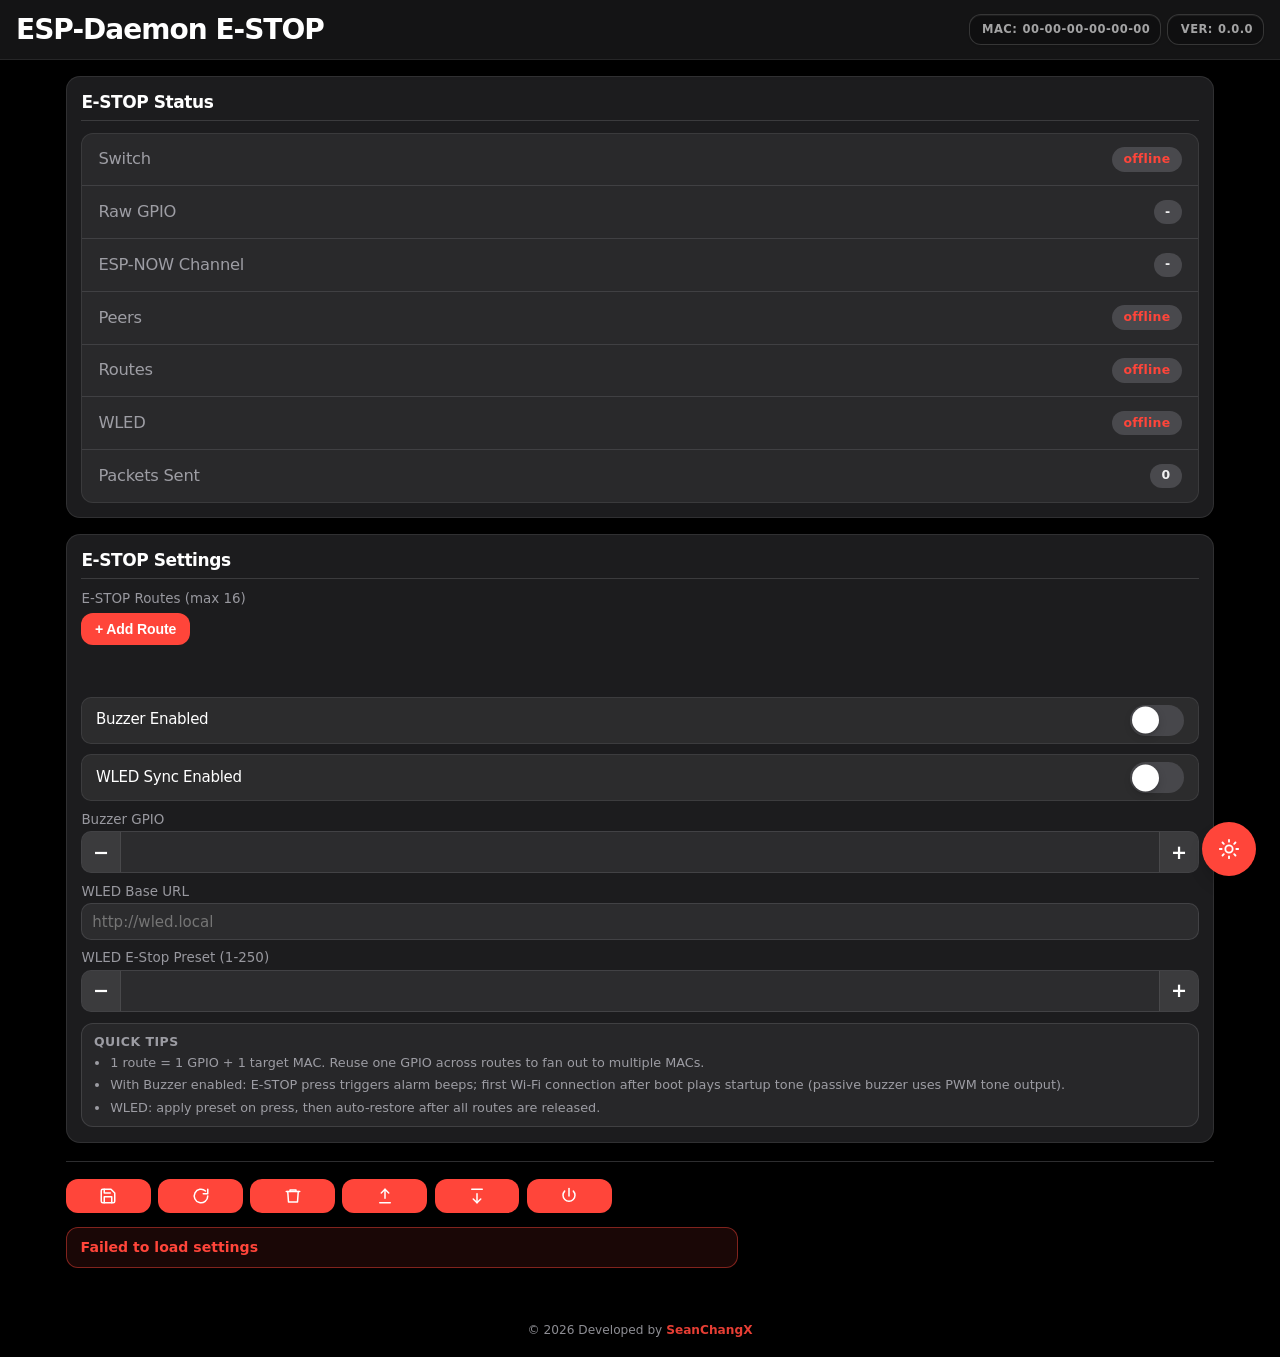
==== commit a80b018d: "Implement E-Stop settings export/import functionality and add restore defaults and factory reset opt" ====
--- a/esp_firmware/data/estop.html
+++ b/esp_firmware/data/estop.html
@@ -4,8 +4,8 @@
     <meta charset="UTF-8">
     <meta name="viewport" content="width=device-width, initial-scale=1, viewport-fit=cover">
     <title>ESP-Daemon E-STOP</title>
-    <link rel="icon" type="image/png" href="/favicon.png" onerror="this.onerror=null;this.href='favicon.png';">
-    <link rel="stylesheet" type="text/css" href="/style.css" onerror="this.onerror=null;this.href='style.css';">
+    <link rel="icon" type="image/png" href="favicon.png">
+    <link rel="stylesheet" type="text/css" href="style.css">
   </head>
   <body>
     <div class="topnav">
@@ -17,7 +17,7 @@
         </div>
         <div class="topnav-meta__chip">
           <span class="topnav-meta__label">VER:</span>
-          <span id="deviceVersion" class="topnav-meta__value">v0.0.0</span>
+          <span id="deviceVersion" class="topnav-meta__value">0.0.0</span>
         </div>
       </div>
     </div>
@@ -110,7 +110,7 @@
       </div>
 
       <div class="actions">
-        <div class="actions__buttons" role="toolbar" aria-label="E-stop actions">
+        <div class="actions__buttons actions__buttons--compact" role="toolbar" aria-label="E-stop actions">
           <button type="button" class="btn actions__btn actions__btn--narrow" id="saveBtn" title="Save settings" aria-label="Save settings">
             <span class="btn-action-icon" aria-hidden="true">
               <svg viewBox="0 0 24 24" width="18" height="18" fill="none" stroke="currentColor" stroke-width="2" stroke-linecap="round" stroke-linejoin="round">
@@ -120,6 +120,42 @@
               </svg>
             </span>
           </button>
+          <button type="button" class="btn actions__btn actions__btn--narrow" id="restoreDefaultsBtn" title="Restore defaults" aria-label="Restore defaults">
+            <span class="btn-action-icon" aria-hidden="true">
+              <svg viewBox="0 0 24 24" width="18" height="18" fill="none" stroke="currentColor" stroke-width="2" stroke-linecap="round" stroke-linejoin="round">
+                <path d="M21 12a9 9 0 1 1-3-6.7"></path>
+                <path d="M21 3v6h-6"></path>
+              </svg>
+            </span>
+          </button>
+          <button type="button" class="btn actions__btn actions__btn--narrow" id="factoryResetBtn" title="Factory reset (erase full NVS)" aria-label="Factory reset (erase full NVS)">
+            <span class="btn-action-icon" aria-hidden="true">
+              <svg viewBox="0 0 24 24" width="18" height="18" fill="none" stroke="currentColor" stroke-width="2" stroke-linecap="round" stroke-linejoin="round">
+                <path d="M3 6h18"></path>
+                <path d="M8 6V4h8v2"></path>
+                <path d="M19 6l-1 14H6L5 6"></path>
+              </svg>
+            </span>
+          </button>
+          <button type="button" class="btn actions__btn actions__btn--narrow" id="exportBtn" title="Backup settings" aria-label="Backup settings">
+            <span class="btn-action-icon" aria-hidden="true">
+              <svg viewBox="0 0 24 24" width="18" height="18" fill="none" stroke="currentColor" stroke-width="2" stroke-linecap="round" stroke-linejoin="round">
+                <path d="M12 3v12"></path>
+                <path d="M7 8l5-5 5 5"></path>
+                <path d="M5 21h14"></path>
+              </svg>
+            </span>
+          </button>
+          <button type="button" class="btn actions__btn actions__btn--narrow" id="importBtn" title="Restore from backup" aria-label="Restore from backup">
+            <span class="btn-action-icon" aria-hidden="true">
+              <svg viewBox="0 0 24 24" width="18" height="18" fill="none" stroke="currentColor" stroke-width="2" stroke-linecap="round" stroke-linejoin="round">
+                <path d="M12 21V9"></path>
+                <path d="M7 16l5 5 5-5"></path>
+                <path d="M5 3h14"></path>
+              </svg>
+            </span>
+          </button>
+          <input id="importFile" type="file" accept=".json,application/json" style="display:none">
           <button type="button" class="btn actions__btn actions__btn--narrow" id="rebootBtn" title="Reboot device" aria-label="Reboot device">
             <span class="btn-action-icon" aria-hidden="true">
               <svg viewBox="0 0 24 24" width="18" height="18" fill="none" stroke="currentColor" stroke-width="2" stroke-linecap="round" stroke-linejoin="round">
@@ -155,6 +191,6 @@
       </button>
     </div>
 
-    <script src="/estop.js" onerror="this.onerror=null;this.src='estop.js';"></script>
+    <script src="estop.js"></script>
   </body>
 </html>
--- a/esp_firmware/data/style.css
+++ b/esp_firmware/data/style.css
@@ -10,7 +10,7 @@
   --text-color: #ffffff;
   --background-color: #000000;
   --card-background: #1c1c1e;
-  --card-shadow: 0 4px 24px rgba(0, 0, 0, 0.55);
+  --card-shadow: 0 6px 18px rgba(0, 0, 0, 0.28);
   --card-title-color: #ffffff;
   --muted-text-color: rgba(235, 235, 245, 0.6);
   --border-color: rgba(255, 255, 255, 0.09);
@@ -378,7 +378,7 @@
 
 .card:hover,
 .settings-card:hover {
-  transform: translateY(-1px);
+  transform: none;
 }
 
 /* Card components — large title + hairline separator (Settings-style) */
@@ -911,6 +911,62 @@
   min-width: 0;
 }
 
+.control-groups-layout {
+  display: grid;
+  grid-template-columns: repeat(auto-fit, minmax(220px, 1fr));
+  gap: 0.72rem;
+  margin-top: 0.12rem;
+}
+
+.control-group-block {
+  min-width: 0;
+  border: 1px solid var(--apple-separator);
+  border-radius: 12px;
+  background: rgba(255, 255, 255, 0.035);
+  padding: 0.62rem 0.66rem 0.34rem;
+}
+
+.light-mode .control-group-block {
+  background: rgba(0, 0, 0, 0.018);
+}
+
+.control-group-block__title {
+  margin: 0 0 0.55rem;
+  padding: 0 0 0.42rem;
+  border-bottom: 1px solid var(--apple-separator);
+  font-size: 0.78rem;
+  font-weight: 700;
+  letter-spacing: 0.03em;
+  text-transform: uppercase;
+  color: var(--muted-text-color);
+}
+
+.control-group-block .field {
+  margin-bottom: 0.55rem;
+}
+
+.control-group-block .field:last-child {
+  margin-bottom: 0.4rem;
+}
+
+.control-group-block--logic {
+  grid-column: 1 / -1;
+}
+
+.control-group-block--logic .settings-toggle-stack {
+  margin: 0.02rem 0 0.08rem;
+  gap: 0.48rem;
+}
+
+.control-group-block--logic .settings-switch-row {
+  border-radius: 10px;
+  background: rgba(255, 255, 255, 0.04);
+}
+
+.light-mode .control-group-block--logic .settings-switch-row {
+  background: rgba(0, 0, 0, 0.03);
+}
+
 .mac-whitelist-add__row {
   display: flex;
   flex-wrap: wrap;
@@ -927,6 +983,125 @@
 .mac-whitelist-add__row .btn {
   flex: 0 0 auto;
   align-self: stretch;
+}
+
+.mac-whitelist-targets {
+  margin-top: 0.56rem;
+  display: flex;
+  flex-direction: column;
+  align-items: stretch;
+  gap: 0.44rem;
+  font-size: 0.82rem;
+  color: var(--subtext-color);
+}
+
+.mac-whitelist-targets__label {
+  font-weight: 700;
+  color: var(--text-color);
+}
+
+.mac-whitelist-targets__pills {
+  display: grid;
+  grid-template-columns: repeat(3, minmax(0, 1fr));
+  gap: 0.48rem;
+}
+
+.target-pill {
+  display: inline-flex;
+  align-items: center;
+  justify-content: center;
+  gap: 0.38rem;
+  min-width: 0;
+  min-height: 2rem;
+  border: 1px solid rgba(255, 255, 255, 0.16);
+  border-radius: 999px;
+  background: rgba(255, 255, 255, 0.03);
+  color: var(--muted-text-color);
+  font-weight: 600;
+  font-size: 0.88rem;
+  cursor: pointer;
+  user-select: none;
+  transition: background 0.16s ease, border-color 0.16s ease, color 0.16s ease;
+  padding: 0 0.58rem;
+}
+
+.target-pill:hover {
+  border-color: rgba(255, 255, 255, 0.26);
+  background: rgba(255, 255, 255, 0.05);
+  color: var(--text-color);
+}
+
+.target-pill input {
+  position: absolute;
+  width: 1px;
+  height: 1px;
+  padding: 0;
+  margin: -1px;
+  overflow: hidden;
+  clip: rect(0, 0, 0, 0);
+  border: 0;
+  white-space: nowrap;
+}
+
+.target-pill__check {
+  width: 0.98rem;
+  height: 0.98rem;
+  border-radius: 999px;
+  border: 1px solid rgba(255, 255, 255, 0.26);
+  background: rgba(255, 255, 255, 0.02);
+  display: inline-flex;
+  align-items: center;
+  justify-content: center;
+  transition: border-color 0.16s ease, background 0.16s ease, box-shadow 0.16s ease;
+}
+
+.target-pill input:checked + .target-pill__check {
+  border-color: rgba(255, 84, 76, 0.82);
+  background: rgba(255, 84, 76, 0.92);
+  box-shadow: 0 0 0 2px rgba(255, 84, 76, 0.11);
+}
+
+.target-pill input:checked + .target-pill__check + .target-pill__text {
+  color: var(--text-color);
+}
+
+.target-pill input:focus-visible + .target-pill__check {
+  box-shadow: 0 0 0 2px rgba(10, 132, 255, 0.45);
+}
+
+.target-pill__text {
+  letter-spacing: 0.01em;
+  white-space: nowrap;
+  overflow: hidden;
+  text-overflow: ellipsis;
+  min-width: 0;
+}
+
+.light-mode .target-pill {
+  border-color: rgba(0, 0, 0, 0.14);
+  background: rgba(0, 0, 0, 0.018);
+  color: #62666f;
+}
+
+.light-mode .target-pill:hover {
+  border-color: rgba(0, 0, 0, 0.2);
+  background: rgba(0, 0, 0, 0.04);
+  color: #171b20;
+}
+
+.light-mode .target-pill__check {
+  border-color: rgba(0, 0, 0, 0.22);
+  background: rgba(0, 0, 0, 0.03);
+}
+
+.light-mode .target-pill input:checked + .target-pill__check {
+  border-color: rgba(255, 59, 48, 0.82);
+  background: rgba(255, 59, 48, 0.92);
+  box-shadow: 0 0 0 2px rgba(255, 59, 48, 0.12);
+}
+
+.light-mode .target-pill input:focus-visible + .target-pill__check {
+  box-shadow: 0 0 0 2px rgba(10, 132, 255, 0.28);
 }
 
 .mac-whitelist-err {
@@ -970,6 +1145,19 @@
   color: var(--text-color);
   word-break: break-all;
   text-transform: uppercase;
+}
+
+.mac-whitelist-list__meta {
+  min-width: 0;
+  display: flex;
+  flex-direction: column;
+  gap: 0.2rem;
+}
+
+.mac-whitelist-list__targets {
+  font-size: 0.76rem;
+  font-weight: 600;
+  color: var(--subtext-color);
 }
 
 .mac-whitelist-remove {
@@ -1434,6 +1622,16 @@
   align-items: center;
 }
 
+.actions__buttons--compact {
+  gap: 0.42rem 0.46rem;
+}
+
+.actions__buttons--compact .actions__btn {
+  min-width: 5.3rem;
+  padding-left: 0.75rem;
+  padding-right: 0.75rem;
+}
+
 .actions__btn {
   min-width: 9.5rem;
   padding-left: 1rem;
@@ -1446,6 +1644,14 @@
 
 .actions__btn--narrow {
   min-width: 6.75rem;
+}
+
+@media (max-width: 560px) {
+  .actions__buttons--compact .actions__btn {
+    min-width: 4.7rem;
+    padding-left: 0.62rem;
+    padding-right: 0.62rem;
+  }
 }
 
 .btn-action-icon {
@@ -1467,6 +1673,9 @@
   min-height: 1.2rem;
   max-width: 42rem;
   margin: 0;
+  opacity: 1;
+  transform: translateY(0);
+  transition: opacity 0.24s ease, transform 0.24s ease;
 }
 
 .actions__status:empty {
@@ -1499,6 +1708,11 @@
   border-color: rgba(255, 69, 58, 0.45);
   background: rgba(255, 69, 58, 0.10);
   color: #ff453a;
+}
+
+.actions__status.actions__status--fade-out {
+  opacity: 0;
+  transform: translateY(4px);
 }
 
 .ok { color: #30d158; }
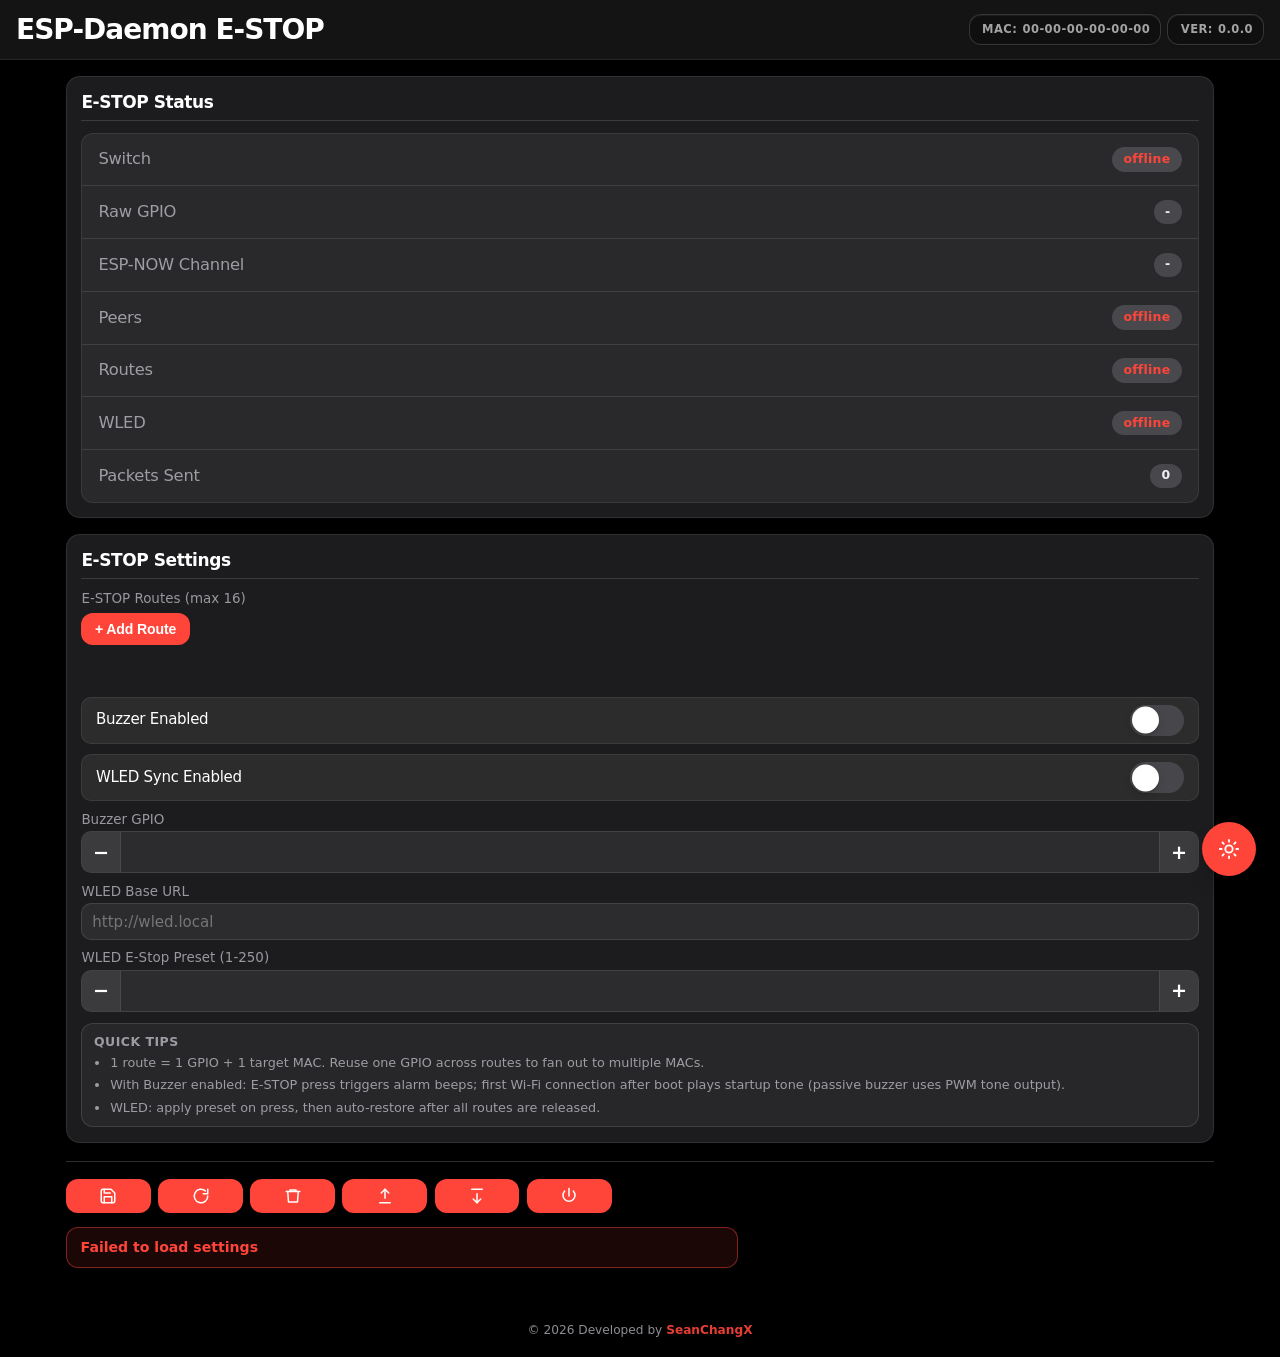
==== commit 20c8a163: "Enhance E-STOP status display with improved container styling for better visibility" ====
--- a/esp_firmware/data/estop.html
+++ b/esp_firmware/data/estop.html
@@ -27,7 +27,7 @@
         <div class="settings-col">
           <div class="settings-card">
             <h3>E-STOP Status</h3>
-            <div class="status-items-container">
+            <div class="status-items-container status-items-container--estop">
               <div class="status-item status-item--split">
                 <span class="status-item__label">Switch</span>
                 <span class="status-pill" id="switchState">unknown</span>
--- a/esp_firmware/data/style.css
+++ b/esp_firmware/data/style.css
@@ -628,6 +628,11 @@
   border: 1px solid rgba(255, 255, 255, 0.08);
 }
 
+.status-items-container--estop {
+  max-height: none;
+  overflow: visible;
+}
+
 .light-mode .status-items-container {
   background: rgba(0, 0, 0, 0.03);
   border: 1px solid rgba(0, 0, 0, 0.06);
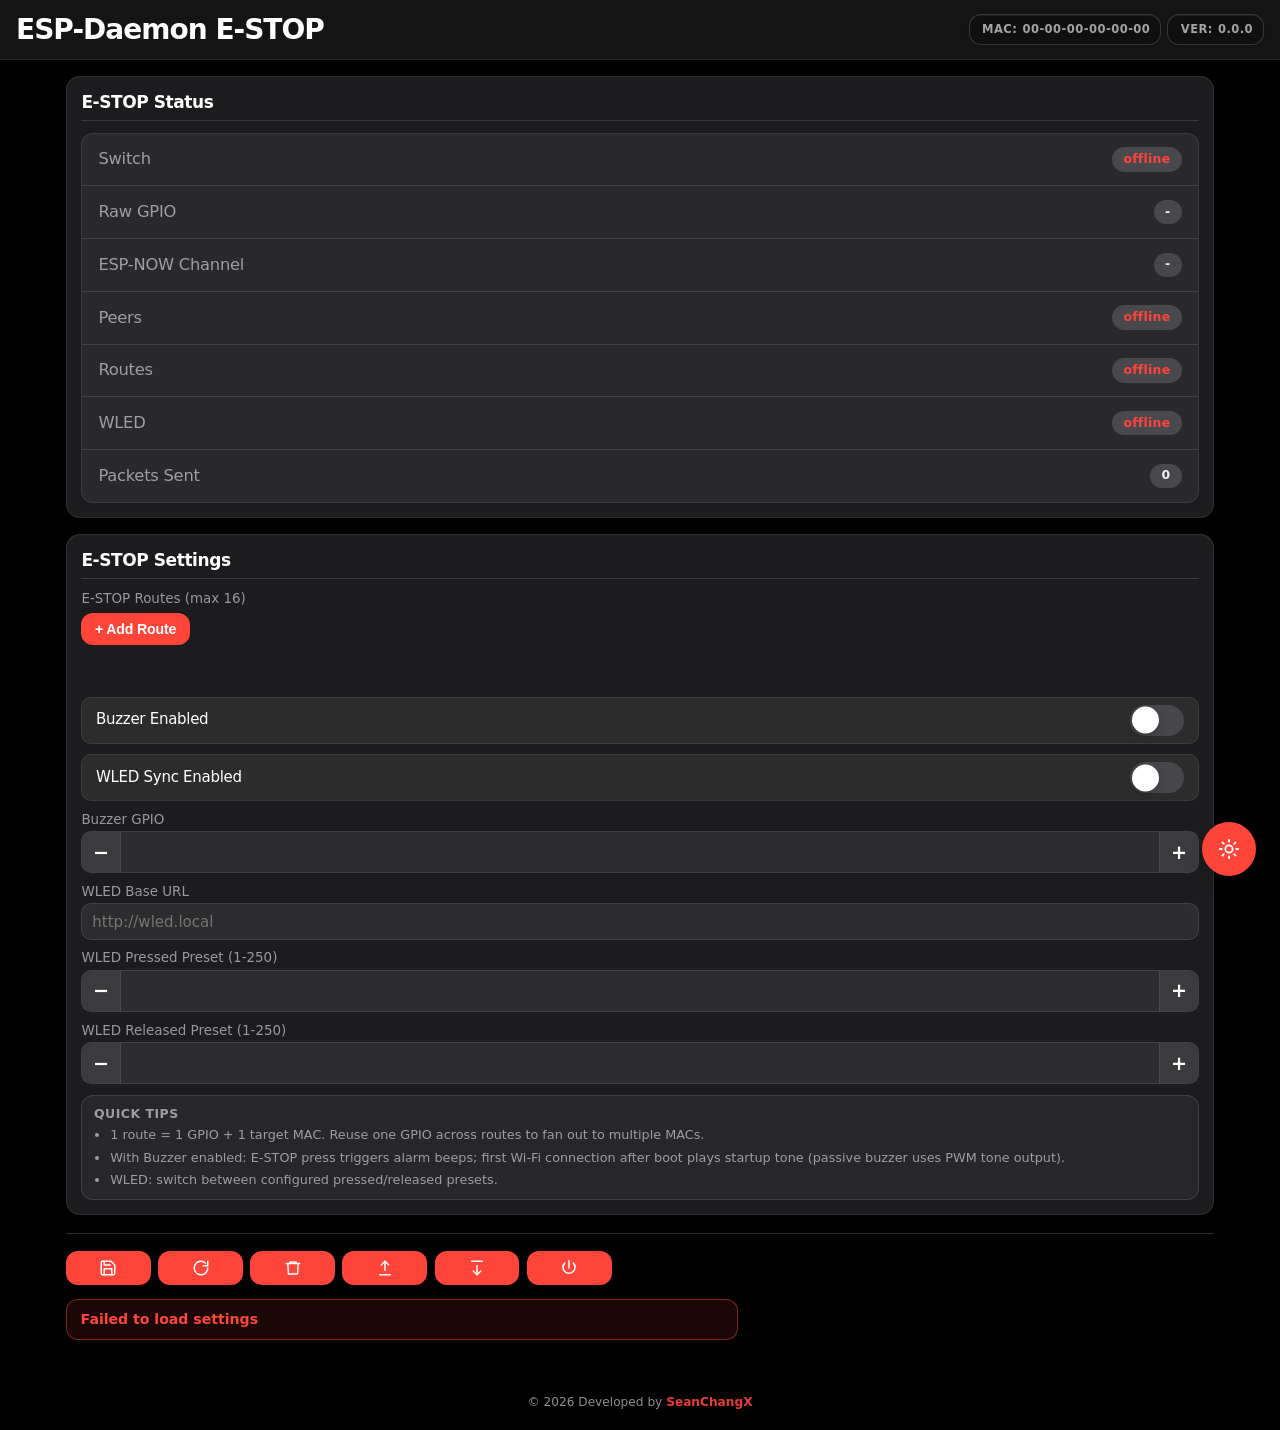
==== commit d113638b: "feat(estop): add support for pressed and released presets in WLED configuration" ====
--- a/esp_firmware/data/estop.html
+++ b/esp_firmware/data/estop.html
@@ -94,15 +94,19 @@
               <input id="estopWledBaseUrl" type="text" autocomplete="off" placeholder="http://wled.local" maxlength="192" spellcheck="false">
             </div>
             <div class="field">
-              <label for="estopWledPreset">WLED E-Stop Preset (1-250)</label>
-              <input id="estopWledPreset" type="number" min="1" max="250">
+              <label for="estopWledPressedPreset">WLED Pressed Preset (1-250)</label>
+              <input id="estopWledPressedPreset" type="number" min="1" max="250">
+            </div>
+            <div class="field">
+              <label for="estopWledReleasedPreset">WLED Released Preset (1-250)</label>
+              <input id="estopWledReleasedPreset" type="number" min="1" max="250">
             </div>
             <div class="estop-tips" role="note" aria-label="Usage tips">
               <div class="estop-tips__title">Quick Tips</div>
               <ul class="estop-tips__list">
                 <li>1 route = 1 GPIO + 1 target MAC. Reuse one GPIO across routes to fan out to multiple MACs.</li>
                 <li>With Buzzer enabled: E-STOP press triggers alarm beeps; first Wi-Fi connection after boot plays startup tone (passive buzzer uses PWM tone output).</li>
-                <li>WLED: apply preset on press, then auto-restore after all routes are released.</li>
+                <li>WLED: switch between configured pressed/released presets.</li>
               </ul>
             </div>
           </div>
--- a/esp_firmware/data/style.css
+++ b/esp_firmware/data/style.css
@@ -629,8 +629,8 @@
 }
 
 .status-items-container--estop {
-  max-height: none;
-  overflow: visible;
+  max-height: none !important;
+  overflow: visible !important;
 }
 
 .light-mode .status-items-container {
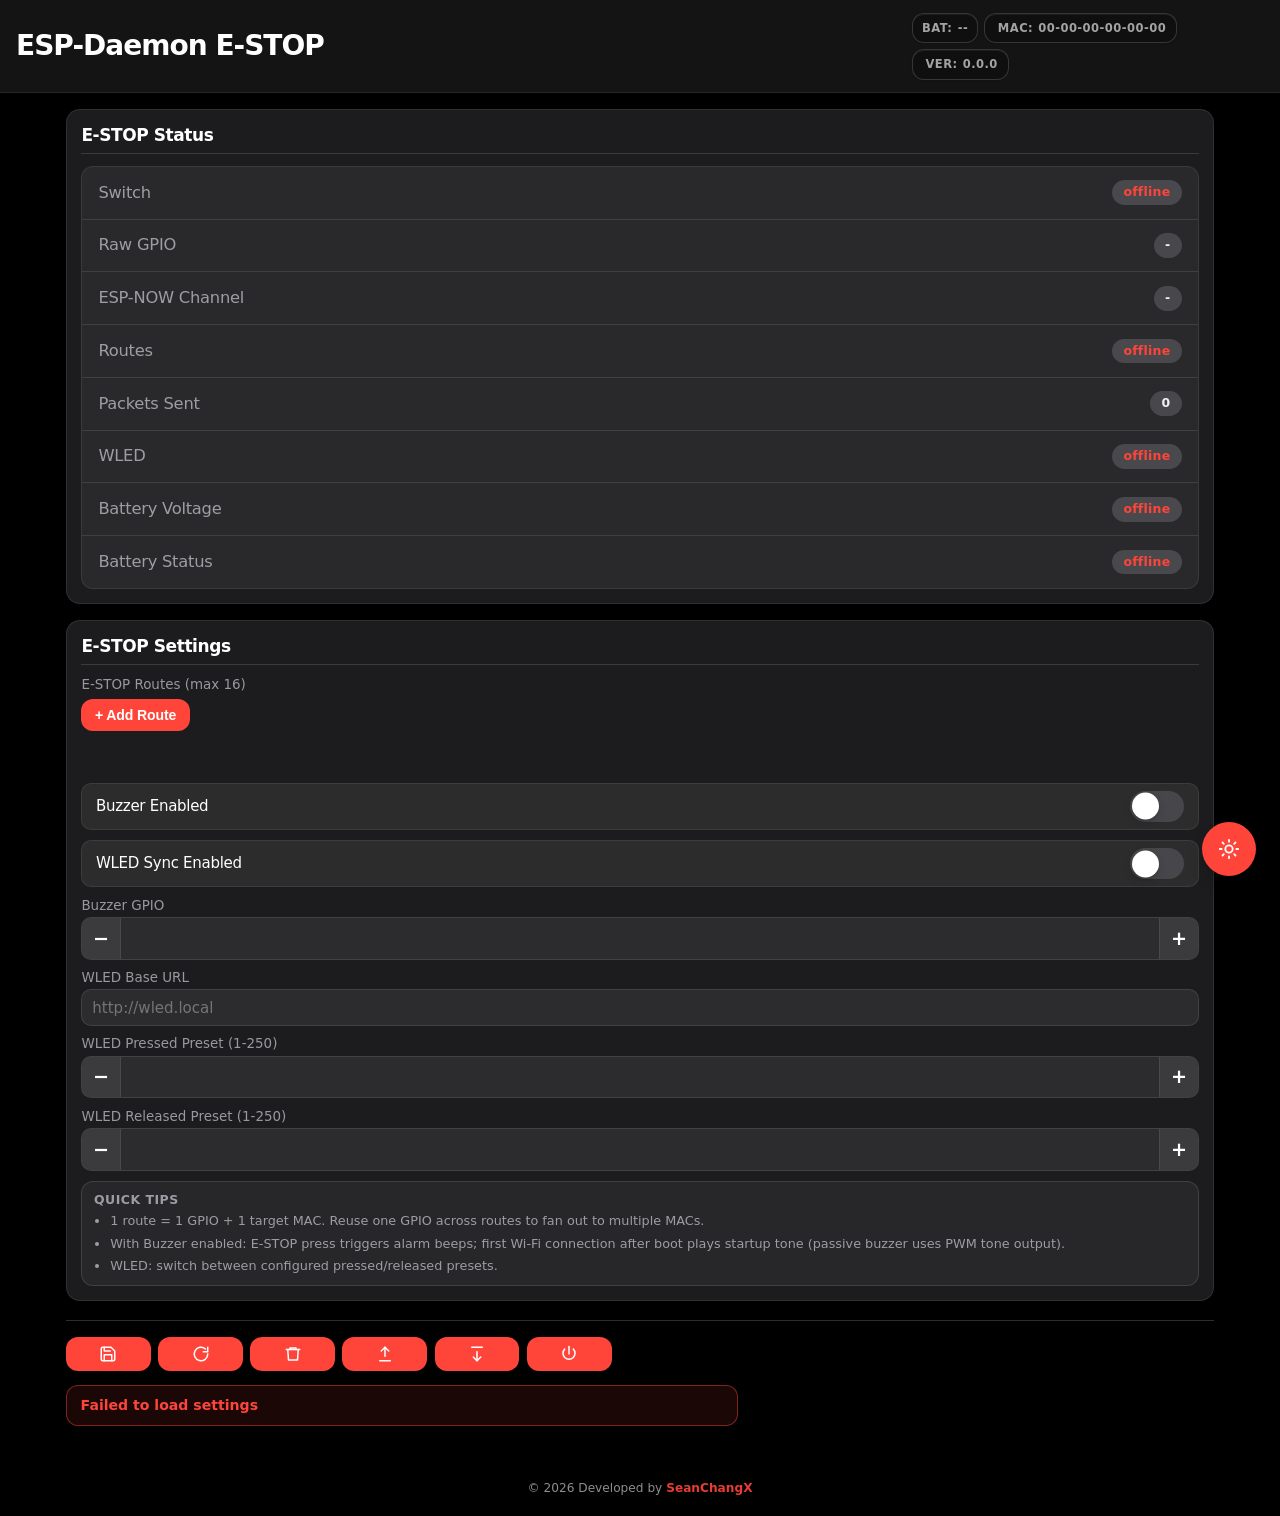
==== commit 49a435e1: "feat(estop): enhance battery monitoring and UI display for E-STOP functionality" ====
--- a/esp_firmware/data/estop.html
+++ b/esp_firmware/data/estop.html
@@ -3,6 +3,7 @@
   <head>
     <meta charset="UTF-8">
     <meta name="viewport" content="width=device-width, initial-scale=1, viewport-fit=cover">
+    <meta name="format-detection" content="telephone=no, email=no, address=no">
     <title>ESP-Daemon E-STOP</title>
     <link rel="icon" type="image/png" href="favicon.png">
     <link rel="stylesheet" type="text/css" href="style.css">
@@ -11,6 +12,10 @@
     <div class="topnav">
       <h1>ESP-Daemon E-STOP</h1>
       <div class="topnav-meta" aria-label="Device">
+        <div class="topnav-meta__chip topnav-meta__chip--battery" aria-label="Battery capacity">
+          <span class="topnav-meta__label">BAT:</span>
+          <span id="topBatteryCapacity" class="topnav-meta__value topnav-meta__value--muted">--</span>
+        </div>
         <div class="topnav-meta__chip">
           <span class="topnav-meta__label">MAC:</span>
           <span id="deviceMac" class="topnav-meta__value">00-00-00-00-00-00</span>
@@ -41,20 +46,24 @@
                 <span class="status-pill" id="espNowChannelRuntime">-</span>
               </div>
               <div class="status-item status-item--split">
-                <span class="status-item__label">Peers</span>
-                <span class="status-pill" id="peerStatus">not configured</span>
-              </div>
-              <div class="status-item status-item--split">
                 <span class="status-item__label">Routes</span>
                 <span class="status-pill" id="routeStatus">0/0 active</span>
               </div>
               <div class="status-item status-item--split">
+                <span class="status-item__label">Packets Sent</span>
+                <span class="status-pill" id="packetCount">0</span>
+              </div>
+              <div class="status-item status-item--split">
                 <span class="status-item__label">WLED</span>
                 <span class="status-pill" id="wledStatus">disabled</span>
               </div>
               <div class="status-item status-item--split">
-                <span class="status-item__label">Packets Sent</span>
-                <span class="status-pill" id="packetCount">0</span>
+                <span class="status-item__label">Battery Voltage</span>
+                <span class="status-pill" id="batteryVoltage">--</span>
+              </div>
+              <div class="status-item status-item--split">
+                <span class="status-item__label">Battery Status</span>
+                <span class="status-pill" id="batteryState">unknown</span>
               </div>
             </div>
           </div>
--- a/esp_firmware/data/style.css
+++ b/esp_firmware/data/style.css
@@ -225,6 +225,42 @@
   text-overflow: ellipsis;
 }
 
+.topnav-meta__chip--battery {
+  align-items: center;
+  gap: 0.34rem;
+  padding-left: 0.56rem;
+  padding-right: 0.56rem;
+}
+
+.topnav-meta__value--ok {
+  color: #30d158;
+}
+
+.topnav-meta__value--warn {
+  color: #ff9f0a;
+}
+
+.topnav-meta__value--muted {
+  color: var(--topnav-meta-label);
+}
+
+.light-mode .topnav-meta__value--ok {
+  color: #248a3d;
+}
+
+.light-mode .topnav-meta__value--warn {
+  color: #c76800;
+}
+
+/* Prevent iOS data detectors from forcing blue link styles on MAC-like placeholders. */
+.topnav-meta__value a,
+a[x-apple-data-detectors],
+a[href^="tel:"] {
+  color: inherit !important;
+  text-decoration: none !important;
+  font: inherit !important;
+}
+
 .topnav-actions {
   display: flex;
   align-items: center;
@@ -1995,6 +2031,11 @@
     padding: 0.4rem 0.5rem 0.4rem 0.62rem;
   }
 
+  .topnav-meta__chip--battery {
+    padding-left: 0.5rem;
+    padding-right: 0.5rem;
+  }
+
   .topnav-meta__label,
   .topnav-meta__value {
     font-size: 0.7rem;
@@ -2089,6 +2130,11 @@
     padding: 0.38rem 0.42rem 0.38rem 0.52rem;
   }
 
+  .topnav-meta__chip--battery {
+    padding-left: 0.44rem;
+    padding-right: 0.44rem;
+  }
+
   .topnav h1 {
     font-size: clamp(1.06rem, 0.42rem + 4.2vw, 1.42rem);
     letter-spacing: 0;
